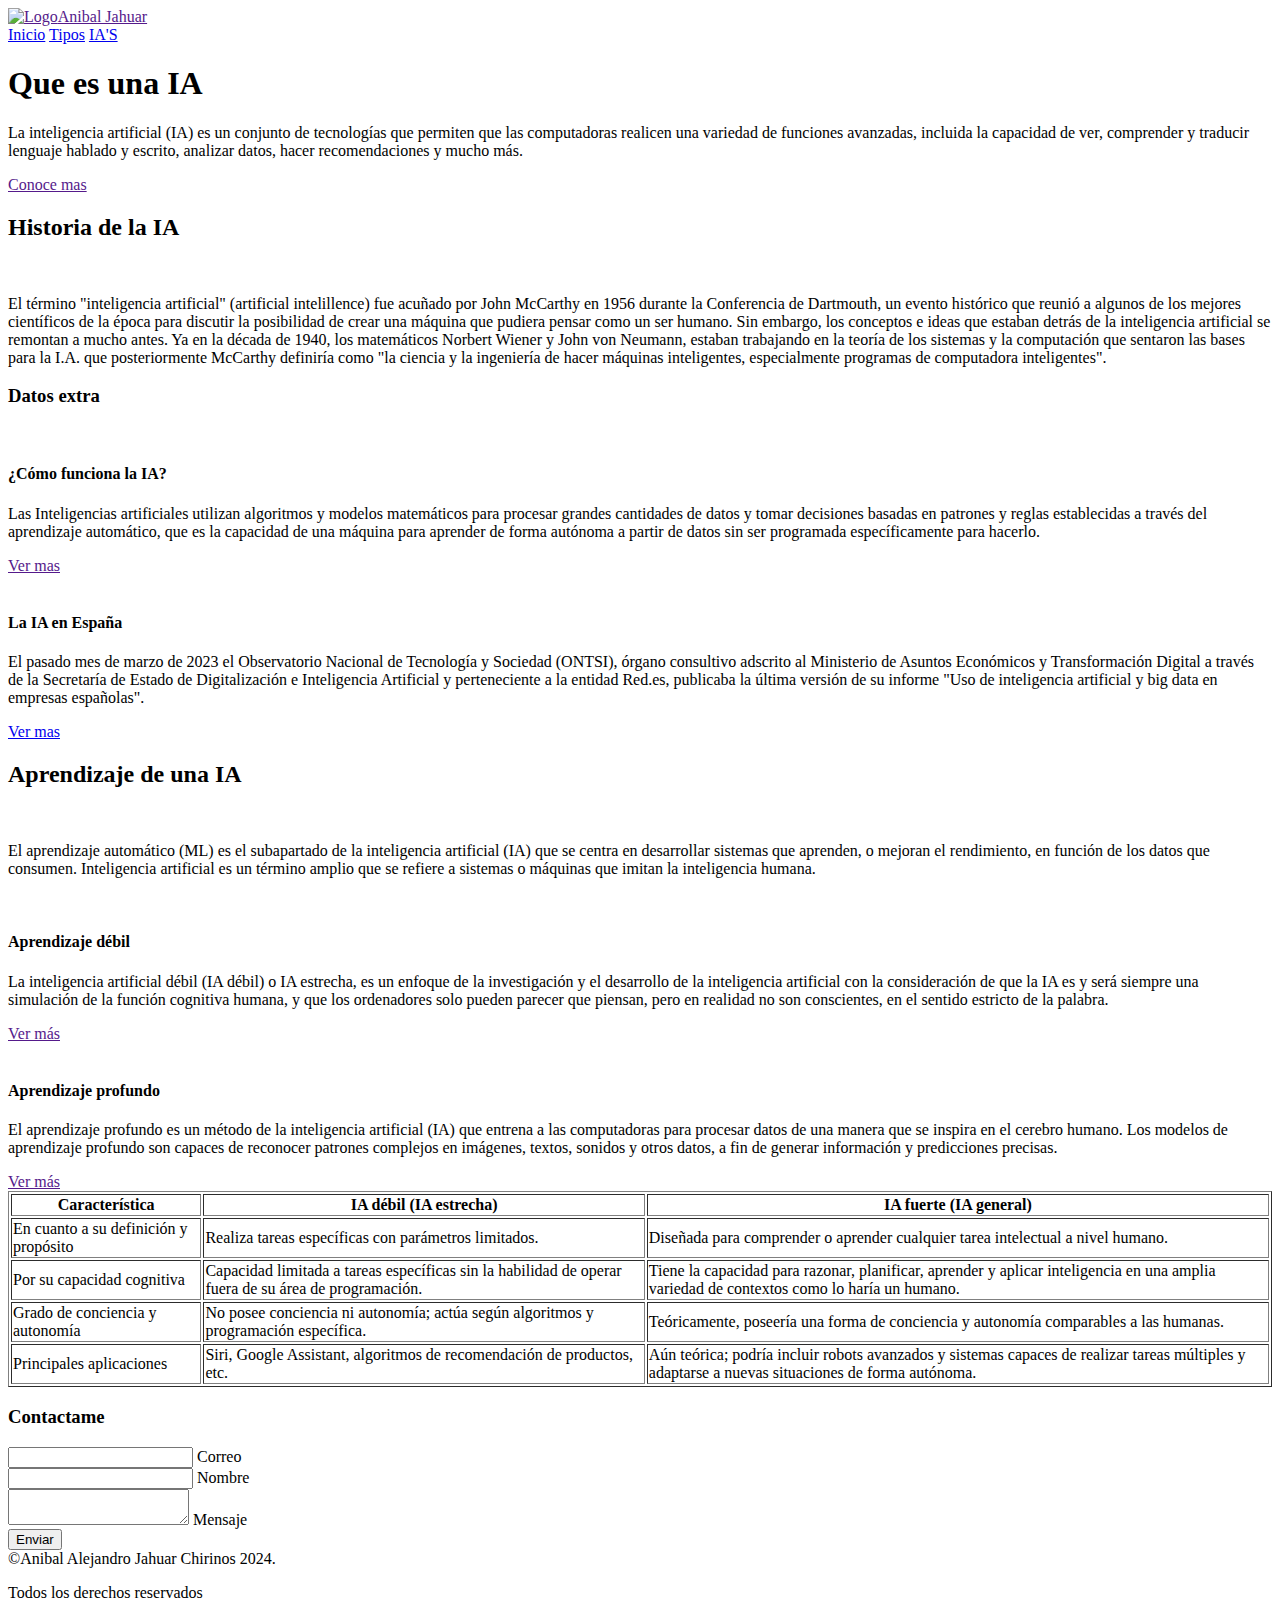
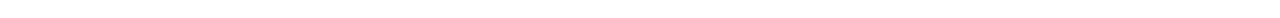
==== index.html @ c88295b1 "Add files via upload" ====
<!DOCTYPE html>
<html lang="en">
<head>
    <meta charset="UTF-8">
    <meta name="viewport" content="width=device-width, initial-scale=1.0">
    <link rel="stylesheet" href="style/styles.css">
    <title>Less sem 5</title>
</head>
<body>
    <main class="main">
        <header class="cabecera"> 
            <a  class="cabecera_link" href=""><img src="img/LogoMarcos-removebg-preview.png" alt="Logo"  class="cabecera_img">Anibal Jahuar</a>
        </header>
        <nav class="navegacion">
            <a href="index.html">Inicio</a>
            <a href="Tipos.html">Tipos</a>
            <a href="IA.html">IA'S</a>
          
        </nav>

        <section class="banner">
           <h1>Que es una IA</h1> 
        <p>La inteligencia artificial (IA) es un conjunto de tecnologías que permiten que las computadoras realicen una variedad de funciones avanzadas, incluida la capacidad de ver, comprender y traducir lenguaje hablado y escrito, analizar datos, hacer recomendaciones y mucho más.</p>
           <a href="">Conoce mas</a>
        </section>
        
        <!-- Seccion 2 -->
        <section class="seccion-2">
            <article class="bloque-izq">
                <div class="izq-titulo">
                    <h2>Historia de la IA</h2>
                   
                </div>
                <div class="izq-img">
                    <img src="img/IA2.avif" alt="">
                </div>
                <p class="izq-parrafo"><span>El término </span>"inteligencia artificial" (artificial intelillence) fue acuñado por John McCarthy en 1956 durante la Conferencia de Dartmouth, un evento histórico que reunió a algunos de los mejores científicos de la época para discutir la posibilidad de crear una máquina que pudiera pensar como un ser humano. Sin embargo, los conceptos e ideas que estaban detrás de la inteligencia artificial se remontan a mucho antes.

                    Ya en la década de 1940, los matemáticos Norbert Wiener y John von Neumann, estaban trabajando en la teoría de los sistemas y la computación que sentaron las bases para la I.A. que posteriormente McCarthy definiría como "la ciencia y la ingeniería de hacer máquinas inteligentes, especialmente programas de computadora inteligentes".</p>
            </article>

            <aside class="bloque-der">
                <div class="der-titulo">
                    <h3>Datos extra</h3>
                </div>
                <div class="der-novedades">
                    <div class="novedades-img">
                         <img src="img/funcion.avif" alt="">
                     </div>
                     <div class="novedades-textos" >
                         <h4>¿Cómo funciona la IA?</h4>
                         <p>Las Inteligencias artificiales utilizan algoritmos y modelos matemáticos para procesar grandes cantidades de datos y tomar decisiones basadas en patrones y reglas establecidas a través del aprendizaje automático, que es la capacidad de una máquina para aprender de forma autónoma a partir de datos sin ser programada específicamente para hacerlo.</p>
                         <a href="">Ver mas</a>
                     </div>
                 </div>
                <div class="der-novedades">
                   <div class="novedades-img">
                        <img src="img/espana.avif" alt="">
                    </div>
                    <div class="novedades-textos" >
                        <h4>La IA en España</h4>
                        <p>El pasado mes de marzo de 2023 el Observatorio Nacional de Tecnología y Sociedad (ONTSI), órgano consultivo adscrito al Ministerio de Asuntos Económicos y Transformación Digital a través de la Secretaría de Estado de Digitalización e Inteligencia Artificial y perteneciente a la entidad Red.es, publicaba la última versión de su informe "Uso de inteligencia artificial y big data en empresas españolas".</p>
                        <a href="https://www.ontsi.es/sites/ontsi/files/2023-03/brujula-uso-IA-big-data-2023.pdf">Ver mas</a>
                    </div>
                </div>
            </aside>
        </section>
       <!-- Seccion 3 -->
       <section class="seccion-3"> 
        <article class="bloque-izq">
            <div class="izq-titulo">
                <h2>Aprendizaje de una IA</h2>
            </div>
            <div class="izq-img">
                <img src="img/IA3.avif" alt="">
            </div>
            <p class="izq-parrafo"><span>El aprendizaje automático (ML)</span> es el subapartado de la inteligencia artificial (IA) que se centra en desarrollar sistemas que aprenden, o mejoran el rendimiento, en función de los datos que consumen. Inteligencia artificial es un término amplio que se refiere a sistemas o máquinas que imitan la inteligencia humana.</p>
        </article>
    
        <aside class="bloque-der">
            <div class="der-titulo"></div>
            <div class="der-novedades">
                <div class="novedades-img">
                    <img src="img/debil.avif" alt="">
                </div>
                <div class="novedades-textos">
                    <h4>Aprendizaje débil</h4>
                    <p>La inteligencia artificial débil (IA débil) o IA estrecha, es un enfoque de la investigación y el desarrollo de la inteligencia artificial con la consideración de que la IA es y será siempre una simulación de la función cognitiva humana, y que los ordenadores solo pueden parecer que piensan, pero en realidad no son conscientes, en el sentido estricto de la palabra.</p>
                    <a href="">Ver más</a>
                </div>
            </div>
            <div class="der-novedades">
                <div class="novedades-img">
                    <img src="img/fuerte.avif" alt="">
                </div>
                <div class="novedades-textos">
                    <h4>Aprendizaje profundo</h4>
                    <p>El aprendizaje profundo es un método de la inteligencia artificial (IA) que entrena a las computadoras para procesar datos de una manera que se inspira en el cerebro humano. Los modelos de aprendizaje profundo son capaces de reconocer patrones complejos en imágenes, textos, sonidos y otros datos, a fin de generar información y predicciones precisas.</p>
                    <a href="">Ver más</a>
                </div>
            </div>
        </aside>
    
       
        <table border="1" >
            <thead>
                <tr>
                    <th>Característica</th>
                    <th>IA débil (IA estrecha)</th>
                    <th>IA fuerte (IA general)</th>
                </tr>
            </thead>
            <tbody>
                <tr>
                    <td>En cuanto a su definición y propósito</td>
                    <td>Realiza tareas específicas con parámetros limitados.</td>
                    <td>Diseñada para comprender o aprender cualquier tarea intelectual a nivel humano.</td>
                </tr>
                <tr>
                    <td>Por su capacidad cognitiva</td>
                    <td>Capacidad limitada a tareas específicas sin la habilidad de operar fuera de su área de programación.</td>
                    <td>Tiene la capacidad para razonar, planificar, aprender y aplicar inteligencia en una amplia variedad de contextos como lo haría un humano.</td>
                </tr>
                <tr>
                    <td>Grado de conciencia y autonomía</td>
                    <td>No posee conciencia ni autonomía; actúa según algoritmos y programación específica.</td>
                    <td>Teóricamente, poseería una forma de conciencia y autonomía comparables a las humanas.</td>
                </tr>
                <tr>
                    <td>Principales aplicaciones</td>
                    <td>Siri, Google Assistant, algoritmos de recomendación de productos, etc.</td>
                    <td>Aún teórica; podría incluir robots avanzados y sistemas capaces de realizar tareas múltiples y adaptarse a nuevas situaciones de forma autónoma.</td>
                </tr>
            </tbody>
        </table>
    </section>
    <div id="contacto" class="form-container">
        <form>
            <h3>Contactame</h3>
            <div class="form-inner">
                <div class="input-holder">
                  <input type="text" class="input-text" required id="correo">  
                  <label class="label" for="correo">Correo</label>
                </div>
                <div class="input-holder">
                    <input type="text" class="input-text" required id="nombre">  
                    <label class="label" for="nombre">Nombre</label>
                  </div>
                  <div class="input-holder">
                   <textarea required id="mensaje"></textarea> 
                    <label class="label" for="mensaje">Mensaje</label>
                  </div>
                  <button>Enviar</button>
            </div>
        </form>
    </div>
    
       <!-- Seccion 4 -->
       
            <footer class="footer">
                &copy;Anibal Alejandro Jahuar Chirinos 2024. <p>Todos los derechos reservados</p>
            </footer>
        </section>
    </main>
</body>
</html>
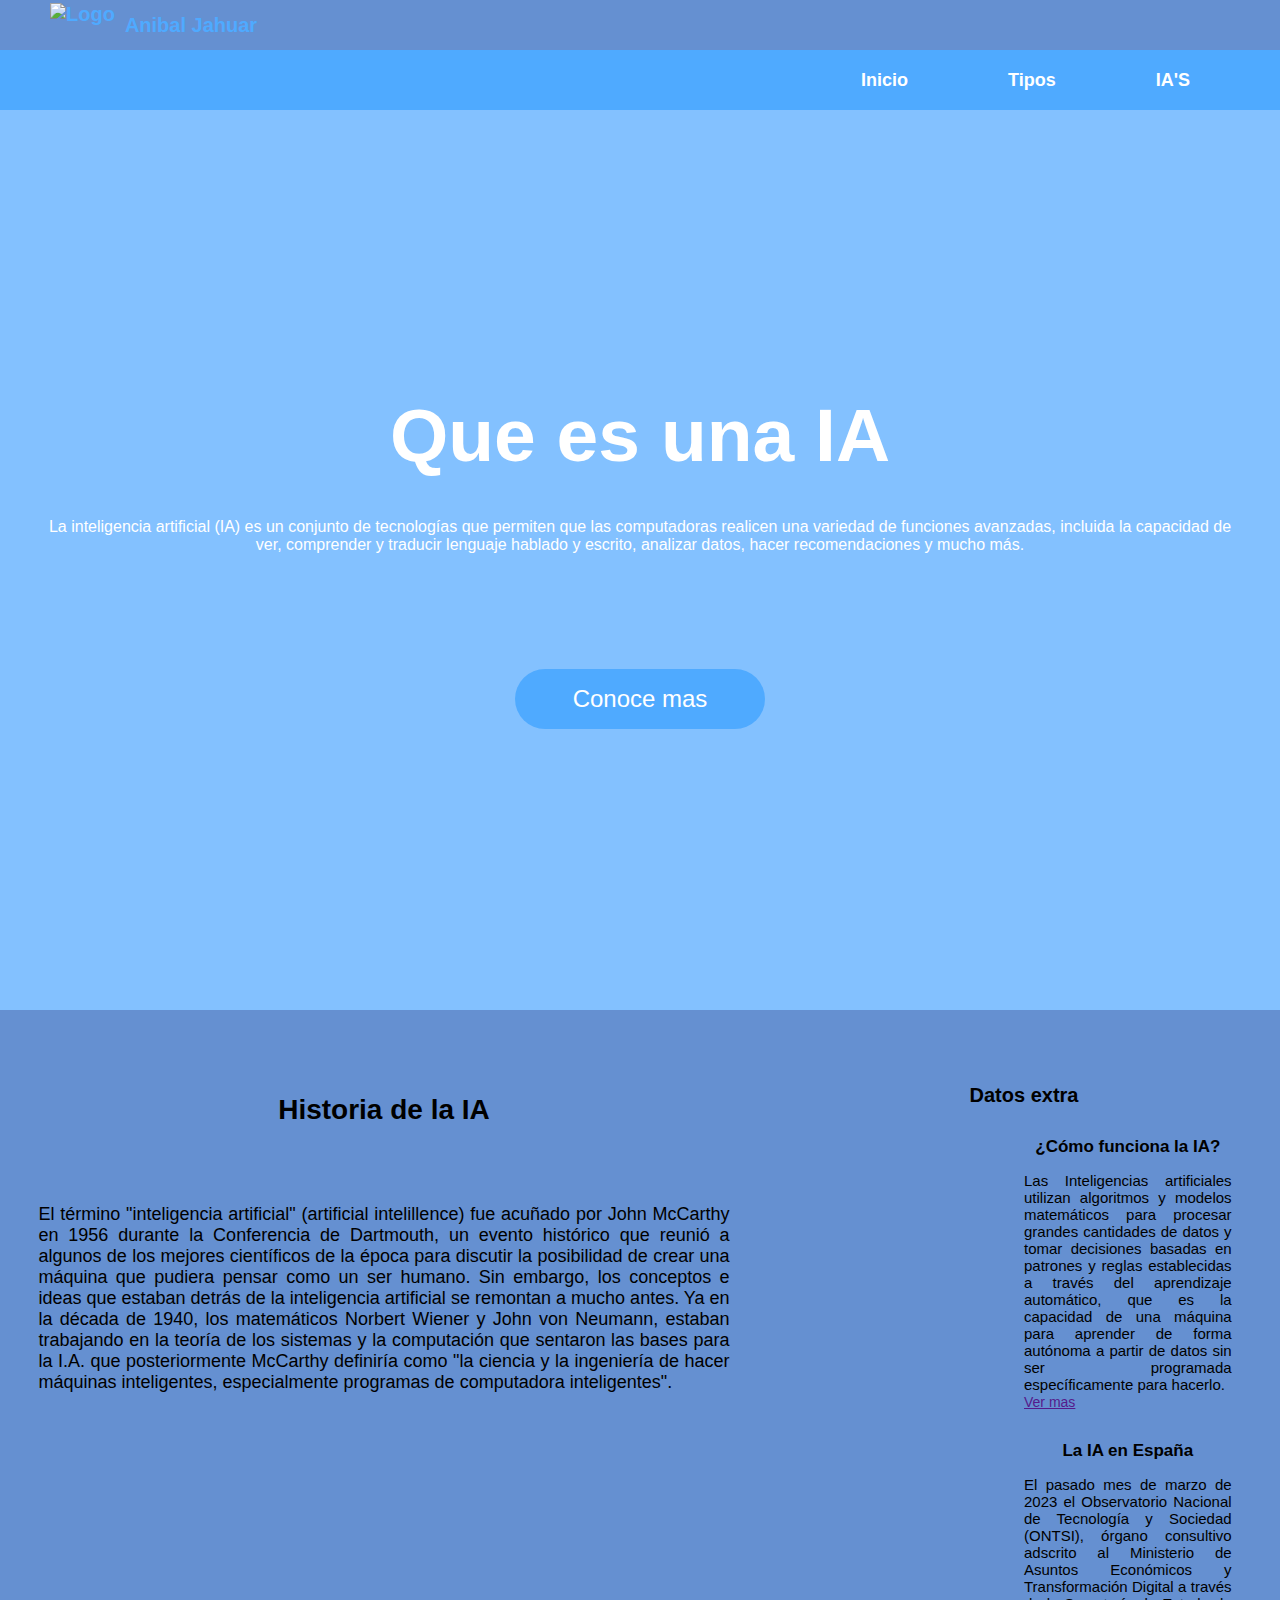
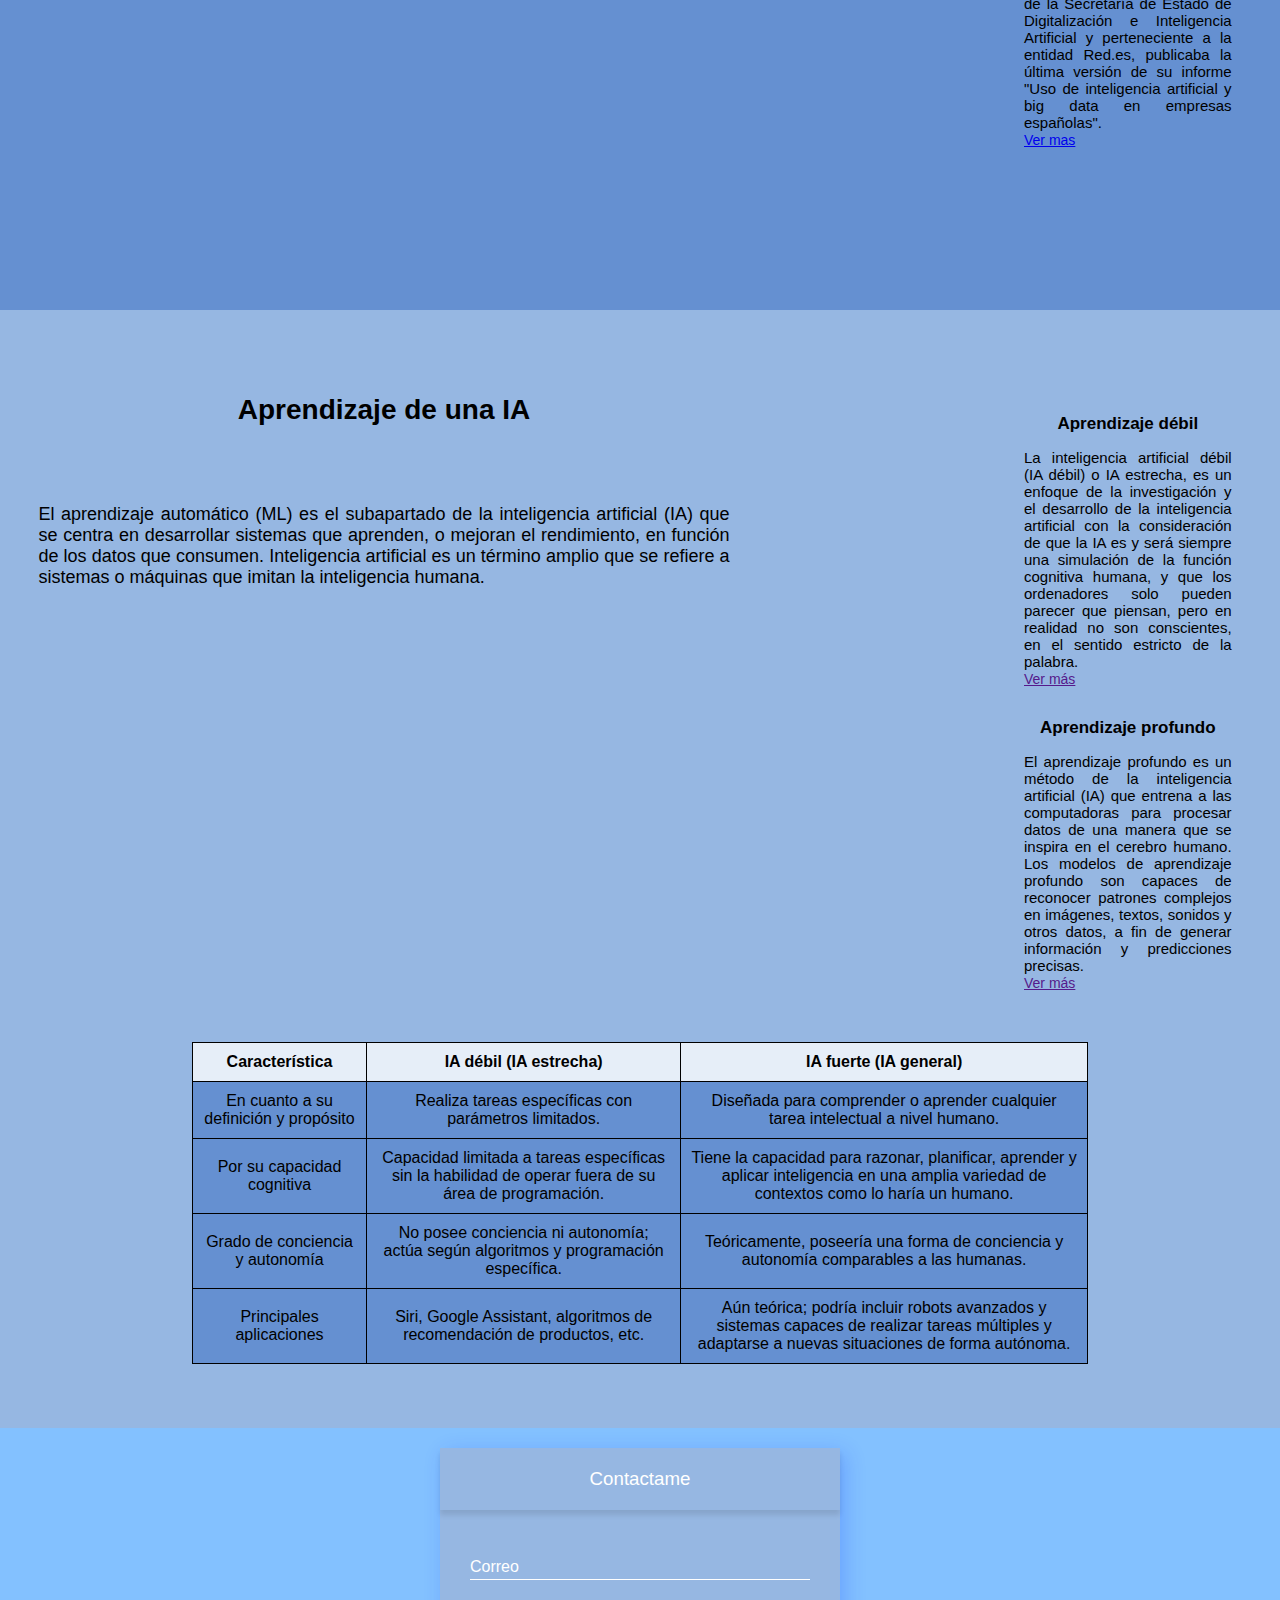
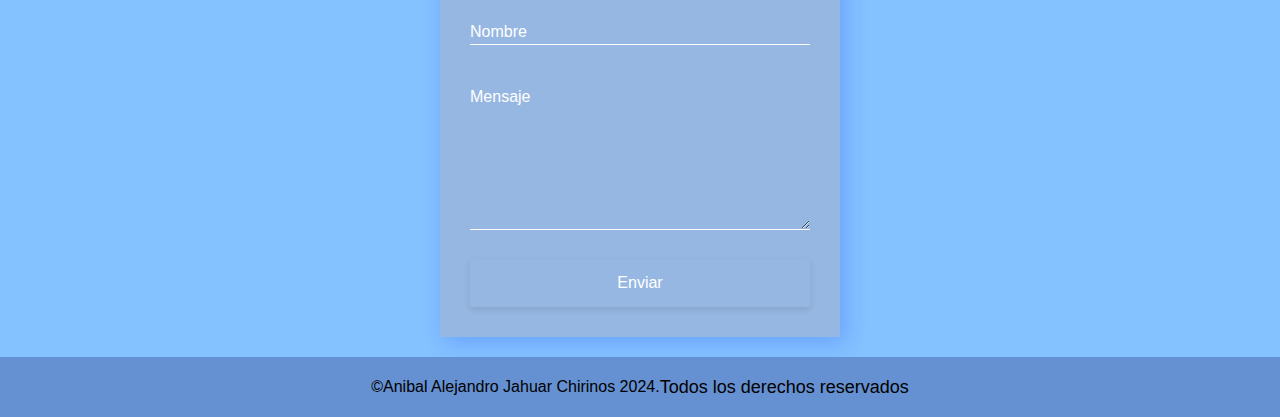
==== commit aa67c8ed: "Update index.html" ====
--- a/index.html
+++ b/index.html
@@ -3,7 +3,7 @@
 <head>
     <meta charset="UTF-8">
     <meta name="viewport" content="width=device-width, initial-scale=1.0">
-    <link rel="stylesheet" href="style/styles.css">
+    <link rel="stylesheet" href="styles.css">
     <title>Less sem 5</title>
 </head>
 <body>
@@ -163,4 +163,4 @@
         </section>
     </main>
 </body>
-</html>+</html>
--- a/styles.css
+++ b/styles.css
@@ -0,0 +1,460 @@
+@charset "UTF-8";
+* {
+  margin: 0;
+  padding: 0;
+  box-sizing: border-box;
+  font-family: Arial, Helvetica, sans-serif;
+}
+
+.main {
+  background-color: #83c1ff;
+  width: 100%;
+  height: 100%;
+  display: flex;
+  flex-direction: column;
+  justify-content: center;
+  align-items: center;
+}
+
+/*Inicio cabecera*/
+.cabecera {
+  background-color: #6590d1;
+  width: 100%;
+  height: 50px;
+  padding: 0 50px;
+}
+
+.cabecera_link {
+  width: 100%;
+  height: 100%;
+  display: flex;
+  flex-direction: row;
+  justify-content: flex-start;
+  align-items: center; /*Me aliena el nombre del logo*/
+  text-decoration: none;
+  color: rgb(79, 170, 255);
+  font-size: 20px;
+  font-weight: 600;
+}
+
+.cabecera_img {
+  object-fit: cover;
+  height: 90%;
+  margin-right: 10px;
+}
+
+/*Fin cabecera*/
+/*Inicio navegacion*/
+.navegacion {
+  background-color: rgb(79, 170, 255);
+  width: 100%;
+  height: 60px;
+  display: flex;
+  padding: 0 40px;
+  flex-direction: row;
+  justify-content: flex-end;
+  align-items: center;
+  overflow: hidden;
+}
+.navegacion a {
+  text-decoration: none;
+  color: white;
+  font-size: 18px;
+  font-weight: 600;
+  padding: 25px 50px;
+}
+.navegacion a:hover {
+  color: rgb(79, 170, 255);
+  background-color: white;
+}
+
+/*Fin navegacion*/
+/*Inicio banner*/
+.banner {
+  background-image: url(../img/IA1.2.avif); /* Aquí colocas la ruta de la imagen */
+  background-size: cover;
+  background-position: center;
+  background-repeat: no-repeat;
+  width: 100%;
+  height: 100vh;
+  display: flex;
+  flex-direction: column;
+  justify-content: center;
+  align-items: center;
+  color: white;
+  text-align: center;
+  padding: 20px;
+}
+.banner h1 {
+  font-size: 75px;
+}
+.banner h2 {
+  font-size: 30px;
+}
+.banner a {
+  background-color: rgb(79, 170, 255);
+  width: 250px;
+  height: 60px;
+  border-radius: 30px;
+  display: flex;
+  flex-direction: row;
+  justify-content: center;
+  align-items: center;
+  text-decoration: none;
+  font-size: 24px;
+  margin-top: 75px;
+  color: white;
+}
+.banner a:hover {
+  background-color: aqua;
+  color: rgb(79, 170, 255);
+}
+.banner p {
+  font-family: Arial, Helvetica, sans-serif;
+  margin: 15px 0;
+  padding: 25px;
+}
+
+/*Fin banner*/
+/*Seccion2 */
+.seccion-2 {
+  background-color: #6590d1;
+  width: 100%;
+  min-height: 100vh;
+  display: flex;
+  flex-direction: row;
+  justify-content: center;
+  align-items: flex-start;
+  padding: 5% 0;
+  flex-wrap: wrap;
+}
+
+.bloque-izq {
+  width: 60%;
+  height: 100%;
+  display: flex;
+  flex-direction: column;
+  justify-items: start;
+  align-items: center;
+  padding: 5% 3%;
+  margin-top: 10px;
+}
+
+.izq-titulo {
+  display: flex;
+  flex-direction: column;
+  justify-items: center;
+  align-items: center;
+  margin-top: 10px;
+}
+.izq-titulo h2 {
+  font-size: 28px;
+}
+.izq-titulo h3 {
+  font-size: 18px;
+  margin-top: 10px;
+}
+
+.izq-img {
+  width: 60%;
+  margin: 30px 0;
+}
+.izq-img img {
+  object-fit: cover;
+  width: 100%;
+}
+
+.izq-parrafo {
+  font-size: 18px;
+}
+
+.bloque-der {
+  width: 40%;
+  height: 100%;
+  padding: 5% 3%;
+  margin-top: 10px;
+}
+
+.der-titulo {
+  text-align: center;
+}
+.der-titulo h3 {
+  font-size: 20px;
+}
+
+.der-novedades {
+  display: flex;
+  flex-direction: row;
+  justify-items: center;
+  align-items: start;
+  margin: 30px 0;
+}
+
+.novedades-img {
+  width: 50%;
+}
+.novedades-img img {
+  object-fit: cover;
+  width: 100%;
+}
+
+.novedades-textos {
+  width: 50%;
+  margin: 0 10px;
+}
+.novedades-textos h4 {
+  font-size: 17px;
+  text-align: center;
+  margin-bottom: 15px;
+}
+.novedades-textos p {
+  font-size: 15px;
+  text-align: justify;
+}
+.novedades-textos a {
+  font-size: 14px;
+  margin-top: 10px;
+}
+
+/*Fin Seccion2*/
+/*Inicio Seccion3*/
+.seccion-3 {
+  background-color: #96b7e2;
+  width: 100%;
+  min-height: 100vh;
+  display: flex;
+  flex-direction: row;
+  justify-content: center;
+  align-items: flex-start;
+  padding: 5% 0;
+  flex-wrap: wrap;
+}
+
+.bloque-izq {
+  width: 60%;
+  height: auto;
+  display: flex;
+  flex-direction: column;
+  justify-content: flex-start;
+  align-items: center;
+  padding: 0 3%;
+}
+
+.izq-titulo {
+  display: flex;
+  flex-direction: column;
+  justify-content: center;
+  align-items: center;
+}
+.izq-titulo h2 {
+  font-size: 28px;
+}
+.izq-titulo h3 {
+  font-size: 18px;
+  margin-top: 10px;
+}
+
+.izq-img {
+  width: 60%;
+  margin: 30px 0;
+}
+.izq-img img {
+  object-fit: cover;
+  width: 100%;
+}
+
+.izq-parrafo {
+  font-size: 18px;
+  text-align: justify;
+}
+
+.bloque-der {
+  width: 40%;
+  height: auto;
+  padding: 0 3%;
+}
+
+.der-titulo {
+  text-align: center;
+}
+.der-titulo h3 {
+  font-size: 20px;
+}
+
+.der-novedades {
+  display: flex;
+  flex-direction: row;
+  justify-content: center;
+  align-items: flex-start;
+  margin: 30px 0;
+}
+
+.novedades-img {
+  width: 50%;
+}
+.novedades-img img {
+  object-fit: cover;
+  width: 100%;
+}
+
+.novedades-textos {
+  width: 50%;
+  margin: 0 10px;
+}
+.novedades-textos h4 {
+  font-size: 17px;
+  text-align: center;
+  margin-bottom: 15px;
+}
+.novedades-textos p {
+  font-size: 15px;
+  text-align: justify;
+}
+.novedades-textos a {
+  font-size: 14px;
+  margin-top: 10px;
+}
+
+/* Estilo para la tabla */
+table {
+  width: 70%;
+  border-collapse: collapse;
+  margin-top: 20px;
+  font-size: 16px;
+  text-align: center;
+}
+table th, table td {
+  border: 1px solid #000;
+  padding: 10px;
+}
+table th {
+  background-color: rgb(229.9253731343, 237.8059701493, 248.0746268657);
+  font-weight: bold;
+}
+table td {
+  background-color: #6590d1;
+}
+
+/*Formulario*/
+.form-container {
+  background-color: #96b7e2;
+  max-width: 400px;
+  width: 100%;
+  margin: 20px;
+  box-shadow: 5px 5px 20px rgba(0, 47, 255, 0.2);
+}
+.form-container h3 {
+  font-weight: normal;
+  padding: 20px;
+  color: #fff;
+  text-align: center;
+  box-shadow: 0 5px 5px 0 rgba(0, 0, 0, 0.1);
+}
+
+.input-holder {
+  position: relative;
+  margin-bottom: 25px;
+}
+.input-holder .input-text,
+.input-holder textarea {
+  width: 100%;
+  height: 40px;
+  border: none;
+  border-bottom: 1px solid #fff;
+  background: transparent;
+  color: #fff;
+}
+.input-holder .label {
+  position: absolute;
+  pointer-events: none;
+  transition: 0.2s ease all;
+  font-size: 16px;
+  color: #ffffff;
+  top: 18px;
+  left: 0;
+}
+.input-holder textarea {
+  min-height: 160px;
+  padding: 15px 0;
+}
+.input-holder input:focus,
+.input-holder textarea:focus {
+  outline: 0;
+  border-bottom: 2px solid #fff;
+}
+.input-holder input:focus ~ .label,
+.input-holder textarea:focus ~ .label,
+.input-holder input:not(:focus):valid ~ .label,
+.input-holder textarea:not(:focus):valid ~ .label {
+  top: -10px;
+  font-size: 11px;
+}
+
+button {
+  color: #fff;
+  cursor: pointer;
+  border-radius: 3px;
+  padding: 15px;
+  width: 100%;
+  box-shadow: 0 3px 6px 0 rgba(0, 0, 0, 0.1);
+  border: none;
+  font-size: 16px;
+  background: transparent;
+  transition: 0.2s ease;
+}
+button:hover {
+  box-shadow: 0 3px 6px 0 rgba(0, 0, 0, 0.4);
+}
+button:focus {
+  outline: 0;
+}
+
+.form-inner {
+  padding: 30px;
+}
+
+/*Seccion para videos*/
+.seccion-video {
+  display: flex;
+  flex-direction: column;
+  align-items: center;
+  justify-content: center;
+  width: 100%;
+  padding: 20px;
+  background-color: #96b7e2;
+}
+.seccion-video h3 {
+  font-size: 2rem;
+  margin-bottom: 20px;
+  color: #333;
+  text-align: center;
+}
+.seccion-video iframe {
+  width: 90%;
+  height: 60vh; /* El video ocupará el 60% de la altura de la ventana */
+  max-width: 1200px; /* Máximo ancho del video */
+  border: none;
+  box-shadow: 0px 4px 10px rgba(0, 0, 0, 0.1);
+}
+
+/*Footer*/
+.footer {
+  background-color: #6590d1;
+  width: 100%;
+  height: 60px;
+  display: flex;
+  flex-direction: row;
+  justify-content: center;
+  align-items: center;
+}
+.footer a {
+  font-size: 18px;
+  text-decoration: none;
+}
+.footer p {
+  font-size: 18px;
+}
+
+/*Fin Footer*/
+
+/*# sourceMappingURL=styles.css.map */
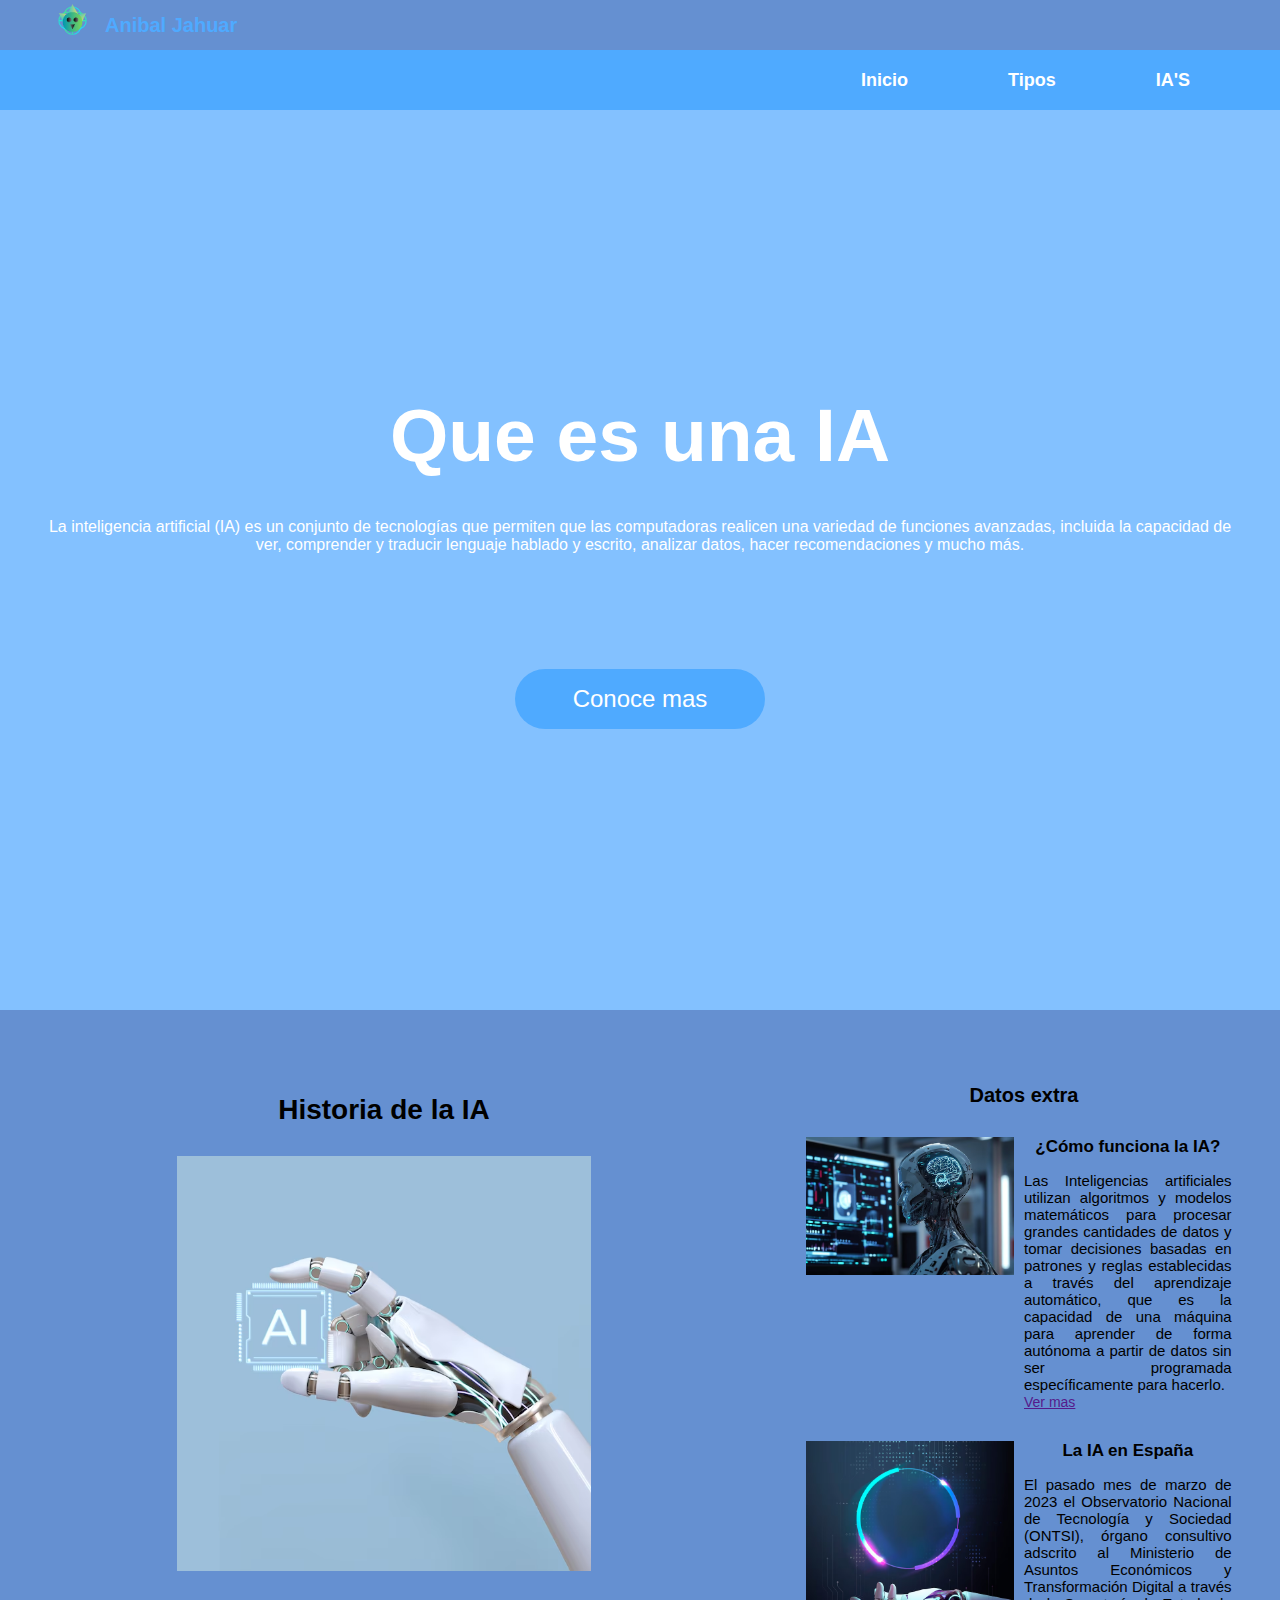
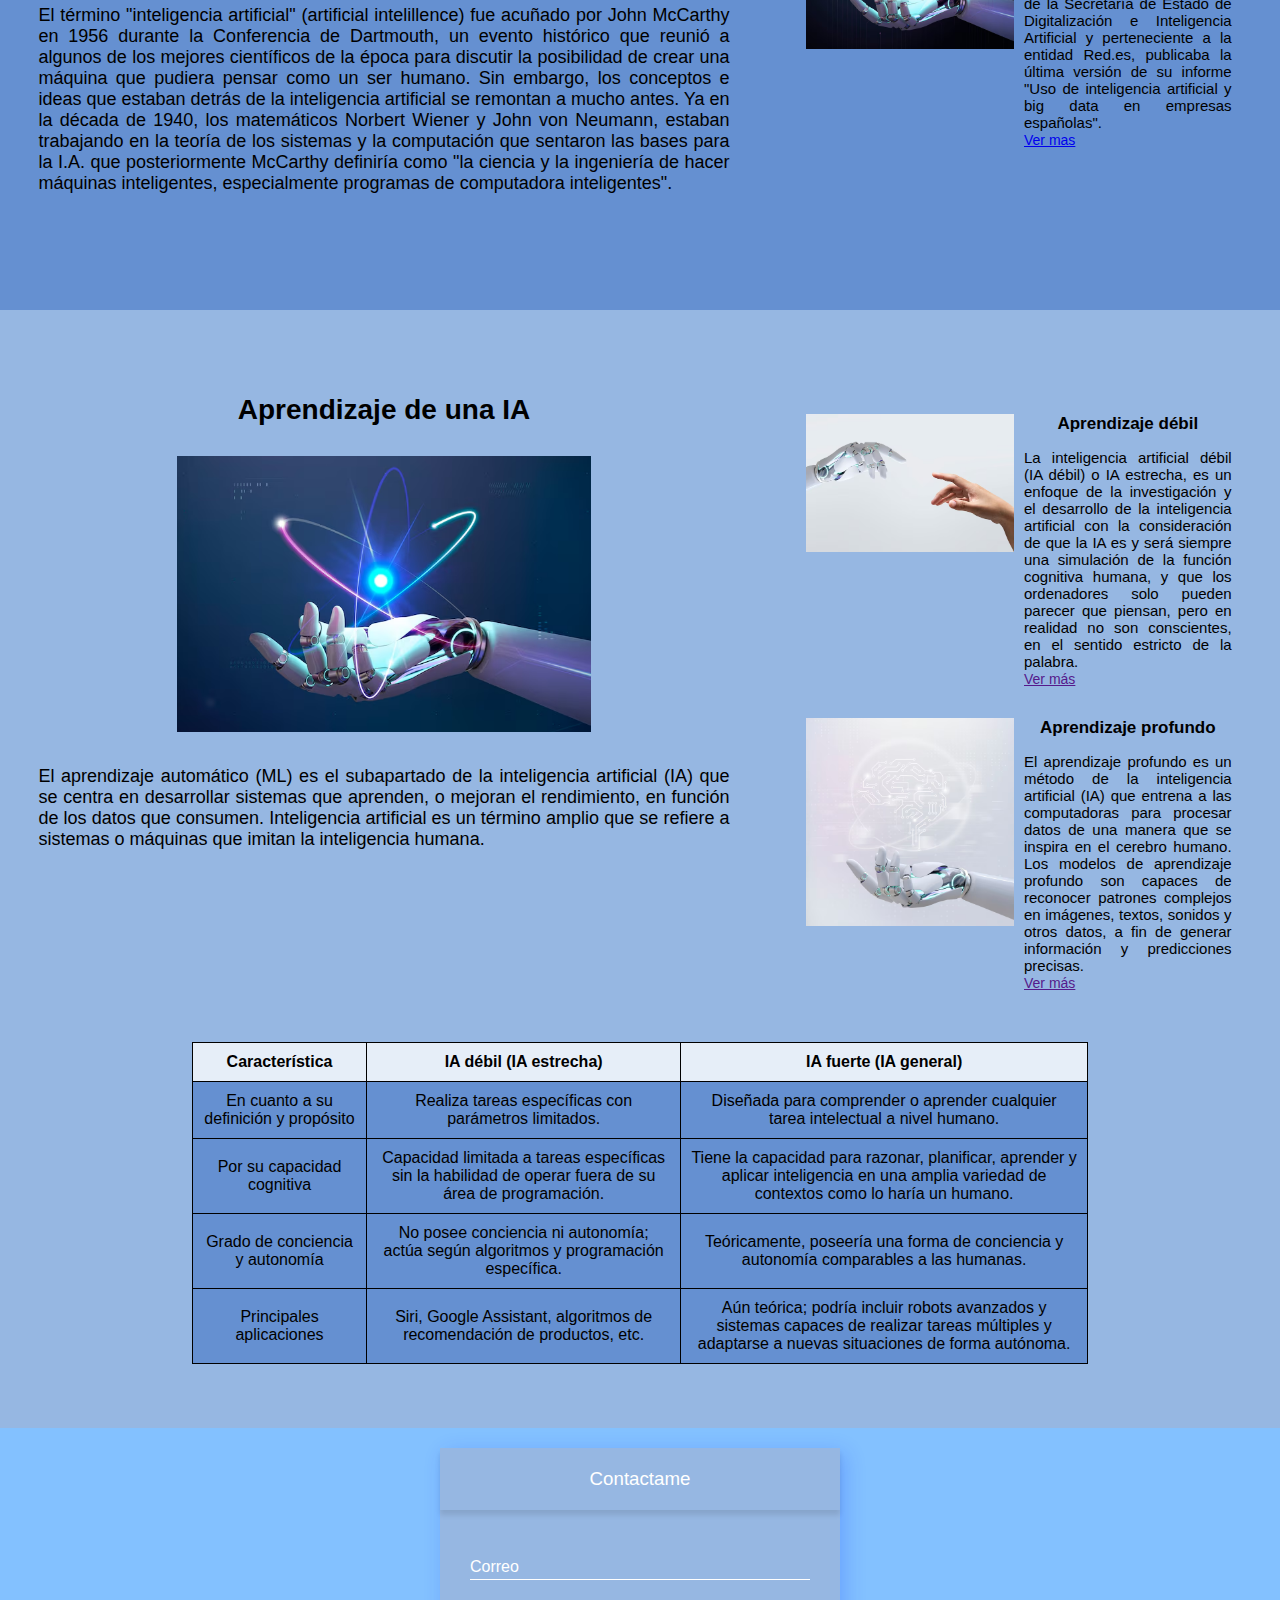
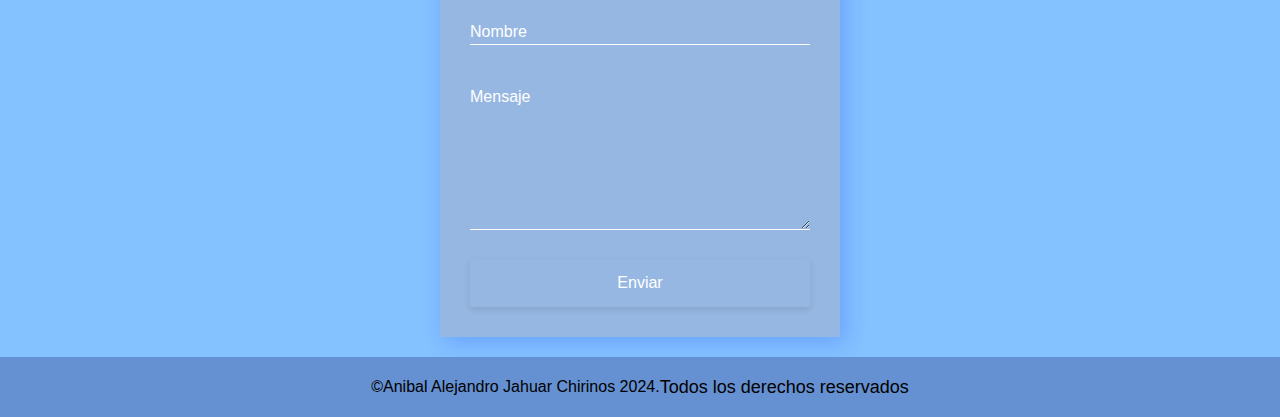
==== commit f3e74282: "Update index.html" ====
--- a/index.html
+++ b/index.html
@@ -9,7 +9,7 @@
 <body>
     <main class="main">
         <header class="cabecera"> 
-            <a  class="cabecera_link" href=""><img src="img/LogoMarcos-removebg-preview.png" alt="Logo"  class="cabecera_img">Anibal Jahuar</a>
+            <a  class="cabecera_link" href=""><img src="LogoMarcos-removebg-preview.png" alt="Logo"  class="cabecera_img">Anibal Jahuar</a>
         </header>
         <nav class="navegacion">
             <a href="index.html">Inicio</a>
@@ -32,7 +32,7 @@
                    
                 </div>
                 <div class="izq-img">
-                    <img src="img/IA2.avif" alt="">
+                    <img src="IA2.avif" alt="">
                 </div>
                 <p class="izq-parrafo"><span>El término </span>"inteligencia artificial" (artificial intelillence) fue acuñado por John McCarthy en 1956 durante la Conferencia de Dartmouth, un evento histórico que reunió a algunos de los mejores científicos de la época para discutir la posibilidad de crear una máquina que pudiera pensar como un ser humano. Sin embargo, los conceptos e ideas que estaban detrás de la inteligencia artificial se remontan a mucho antes.
 
@@ -45,7 +45,7 @@
                 </div>
                 <div class="der-novedades">
                     <div class="novedades-img">
-                         <img src="img/funcion.avif" alt="">
+                         <img src="funcion.avif" alt="">
                      </div>
                      <div class="novedades-textos" >
                          <h4>¿Cómo funciona la IA?</h4>
@@ -55,7 +55,7 @@
                  </div>
                 <div class="der-novedades">
                    <div class="novedades-img">
-                        <img src="img/espana.avif" alt="">
+                        <img src="espana.avif" alt="">
                     </div>
                     <div class="novedades-textos" >
                         <h4>La IA en España</h4>
@@ -72,7 +72,7 @@
                 <h2>Aprendizaje de una IA</h2>
             </div>
             <div class="izq-img">
-                <img src="img/IA3.avif" alt="">
+                <img src="IA3.avif" alt="">
             </div>
             <p class="izq-parrafo"><span>El aprendizaje automático (ML)</span> es el subapartado de la inteligencia artificial (IA) que se centra en desarrollar sistemas que aprenden, o mejoran el rendimiento, en función de los datos que consumen. Inteligencia artificial es un término amplio que se refiere a sistemas o máquinas que imitan la inteligencia humana.</p>
         </article>
@@ -81,7 +81,7 @@
             <div class="der-titulo"></div>
             <div class="der-novedades">
                 <div class="novedades-img">
-                    <img src="img/debil.avif" alt="">
+                    <img src="debil.avif" alt="">
                 </div>
                 <div class="novedades-textos">
                     <h4>Aprendizaje débil</h4>
@@ -91,7 +91,7 @@
             </div>
             <div class="der-novedades">
                 <div class="novedades-img">
-                    <img src="img/fuerte.avif" alt="">
+                    <img src="fuerte.avif" alt="">
                 </div>
                 <div class="novedades-textos">
                     <h4>Aprendizaje profundo</h4>
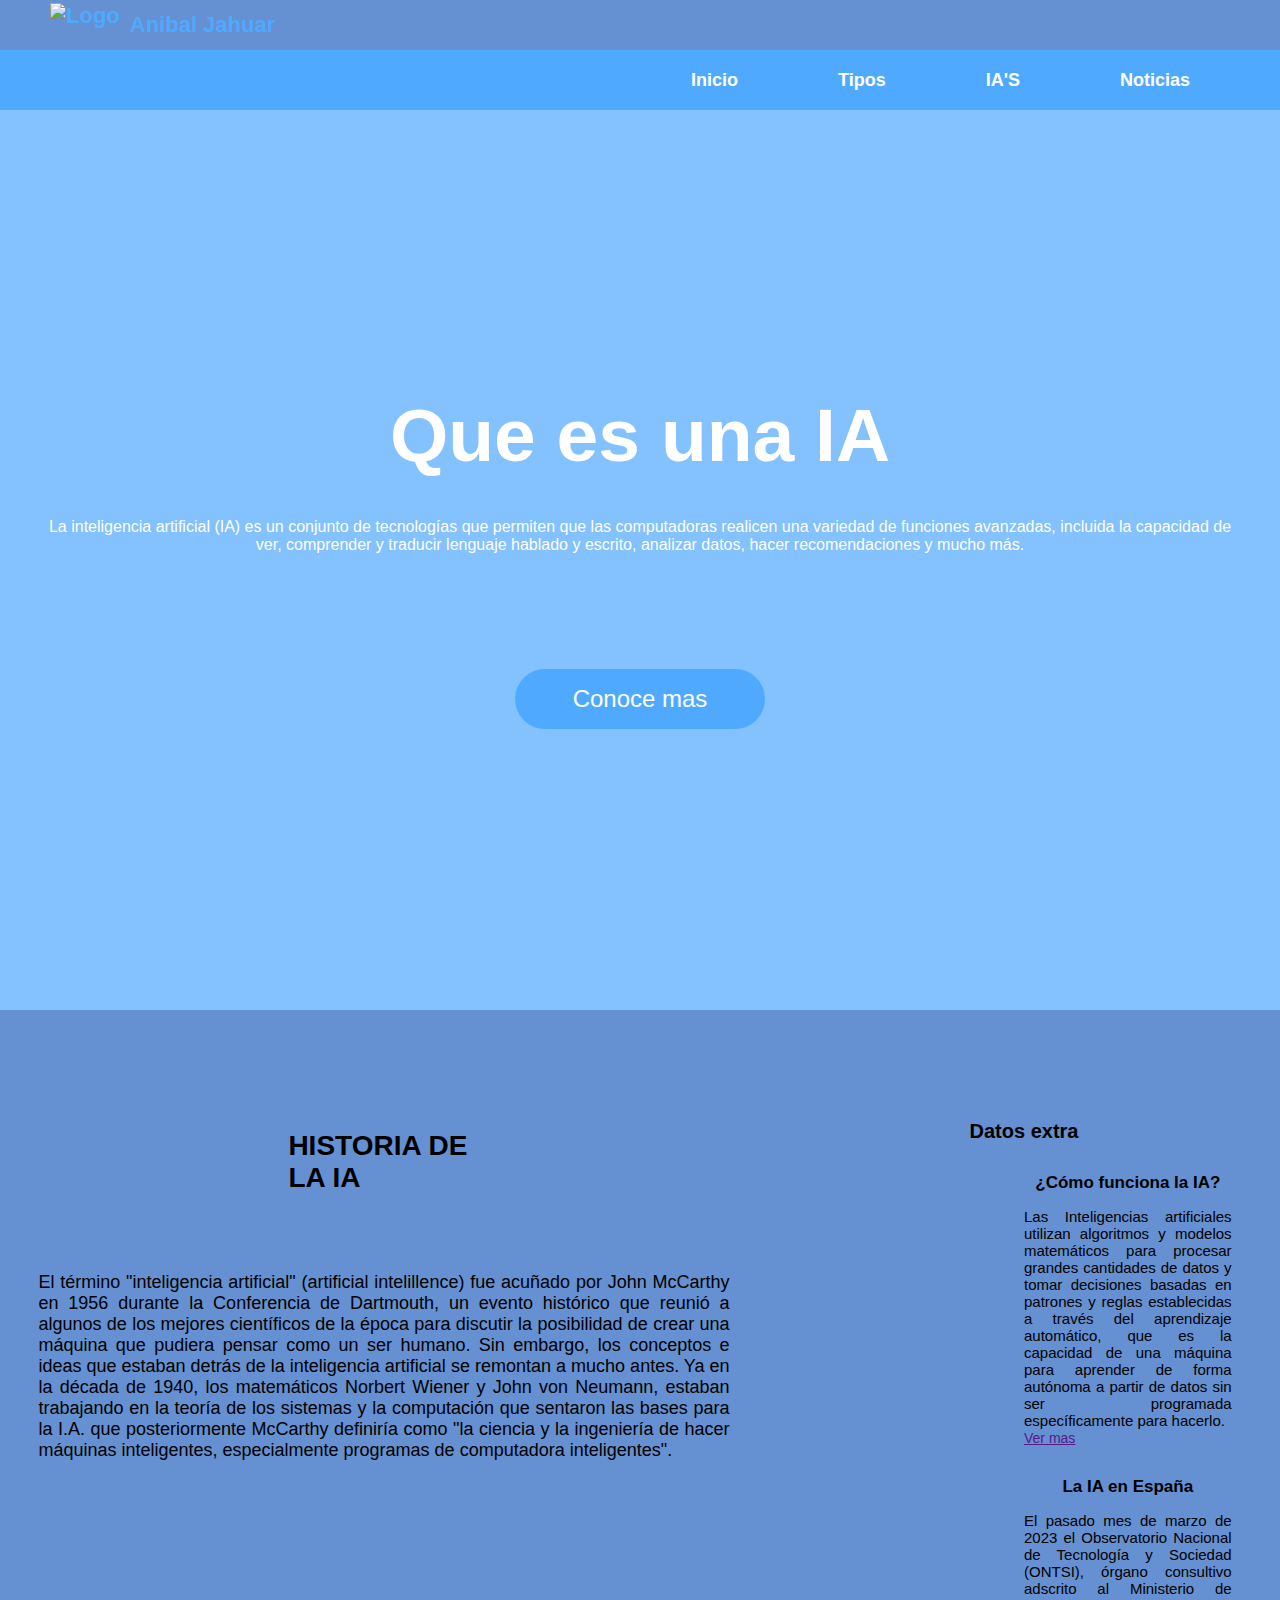
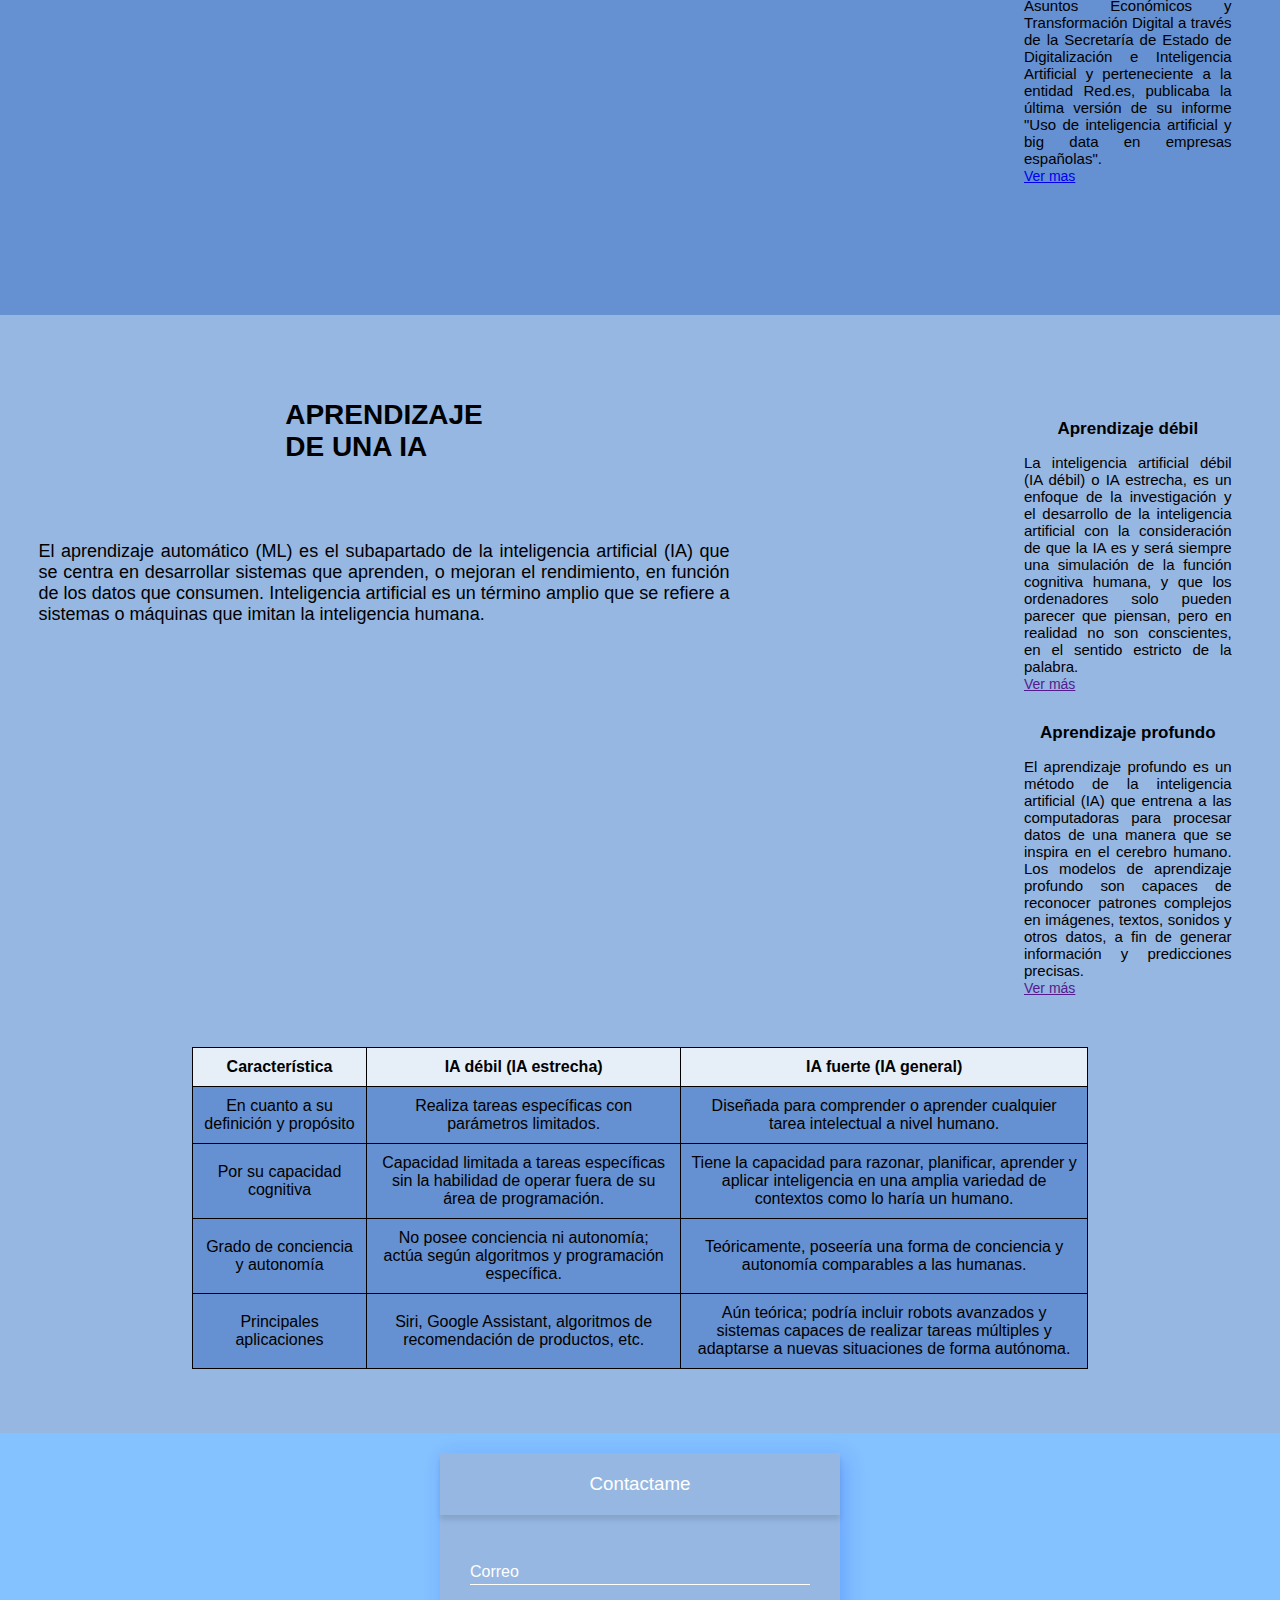
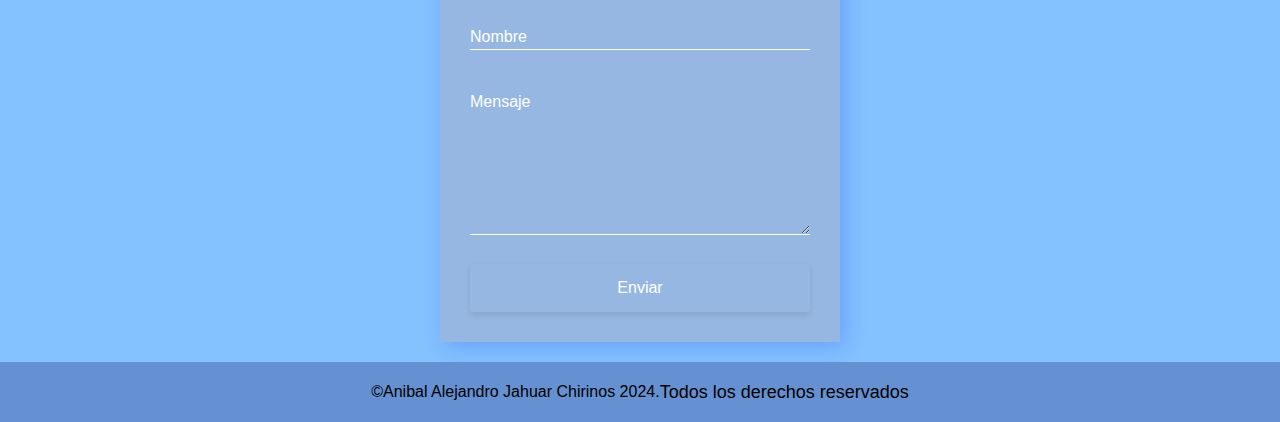
==== commit b3d8e701: "Update index.html" ====
--- a/index.html
+++ b/index.html
@@ -4,17 +4,18 @@
     <meta charset="UTF-8">
     <meta name="viewport" content="width=device-width, initial-scale=1.0">
     <link rel="stylesheet" href="styles.css">
-    <title>Less sem 5</title>
+    <title>Sass sem 7</title>
 </head>
 <body>
     <main class="main">
         <header class="cabecera"> 
-            <a  class="cabecera_link" href=""><img src="LogoMarcos-removebg-preview.png" alt="Logo"  class="cabecera_img">Anibal Jahuar</a>
+            <a  class="cabecera_link" href=""><img src="img/LogoMarcos-removebg-preview.png" alt="Logo"  class="cabecera_img">Anibal Jahuar</a>
         </header>
         <nav class="navegacion">
             <a href="index.html">Inicio</a>
             <a href="Tipos.html">Tipos</a>
             <a href="IA.html">IA'S</a>
+            <a href="noticias.html">Noticias</a>
           
         </nav>
 
@@ -32,7 +33,7 @@
                    
                 </div>
                 <div class="izq-img">
-                    <img src="IA2.avif" alt="">
+                    <img src="img/IA2.avif" alt="">
                 </div>
                 <p class="izq-parrafo"><span>El término </span>"inteligencia artificial" (artificial intelillence) fue acuñado por John McCarthy en 1956 durante la Conferencia de Dartmouth, un evento histórico que reunió a algunos de los mejores científicos de la época para discutir la posibilidad de crear una máquina que pudiera pensar como un ser humano. Sin embargo, los conceptos e ideas que estaban detrás de la inteligencia artificial se remontan a mucho antes.
 
@@ -45,7 +46,7 @@
                 </div>
                 <div class="der-novedades">
                     <div class="novedades-img">
-                         <img src="funcion.avif" alt="">
+                         <img src="img/funcion.avif" alt="">
                      </div>
                      <div class="novedades-textos" >
                          <h4>¿Cómo funciona la IA?</h4>
@@ -55,7 +56,7 @@
                  </div>
                 <div class="der-novedades">
                    <div class="novedades-img">
-                        <img src="espana.avif" alt="">
+                        <img src="img/espana.avif" alt="">
                     </div>
                     <div class="novedades-textos" >
                         <h4>La IA en España</h4>
@@ -72,7 +73,7 @@
                 <h2>Aprendizaje de una IA</h2>
             </div>
             <div class="izq-img">
-                <img src="IA3.avif" alt="">
+                <img src="img/IA3.avif" alt="">
             </div>
             <p class="izq-parrafo"><span>El aprendizaje automático (ML)</span> es el subapartado de la inteligencia artificial (IA) que se centra en desarrollar sistemas que aprenden, o mejoran el rendimiento, en función de los datos que consumen. Inteligencia artificial es un término amplio que se refiere a sistemas o máquinas que imitan la inteligencia humana.</p>
         </article>
@@ -81,7 +82,7 @@
             <div class="der-titulo"></div>
             <div class="der-novedades">
                 <div class="novedades-img">
-                    <img src="debil.avif" alt="">
+                    <img src="img/debil.avif" alt="">
                 </div>
                 <div class="novedades-textos">
                     <h4>Aprendizaje débil</h4>
@@ -91,7 +92,7 @@
             </div>
             <div class="der-novedades">
                 <div class="novedades-img">
-                    <img src="fuerte.avif" alt="">
+                    <img src="img/fuerte.avif" alt="">
                 </div>
                 <div class="novedades-textos">
                     <h4>Aprendizaje profundo</h4>
--- a/styles.css
+++ b/styles.css
@@ -30,10 +30,10 @@
   display: flex;
   flex-direction: row;
   justify-content: flex-start;
-  align-items: center; /*Me aliena el nombre del logo*/
+  align-items: center;
   text-decoration: none;
   color: rgb(79, 170, 255);
-  font-size: 20px;
+  font-size: 22px;
   font-weight: 600;
 }
 
@@ -120,12 +120,13 @@
 .seccion-2 {
   background-color: #6590d1;
   width: 100%;
+  position: relative;
   min-height: 100vh;
   display: flex;
   flex-direction: row;
   justify-content: center;
   align-items: flex-start;
-  padding: 5% 0;
+  padding: 100px 0;
   flex-wrap: wrap;
 }
 
@@ -149,6 +150,8 @@
 }
 .izq-titulo h2 {
   font-size: 28px;
+  text-transform: uppercase;
+  padding: 0 250px;
 }
 .izq-titulo h3 {
   font-size: 18px;
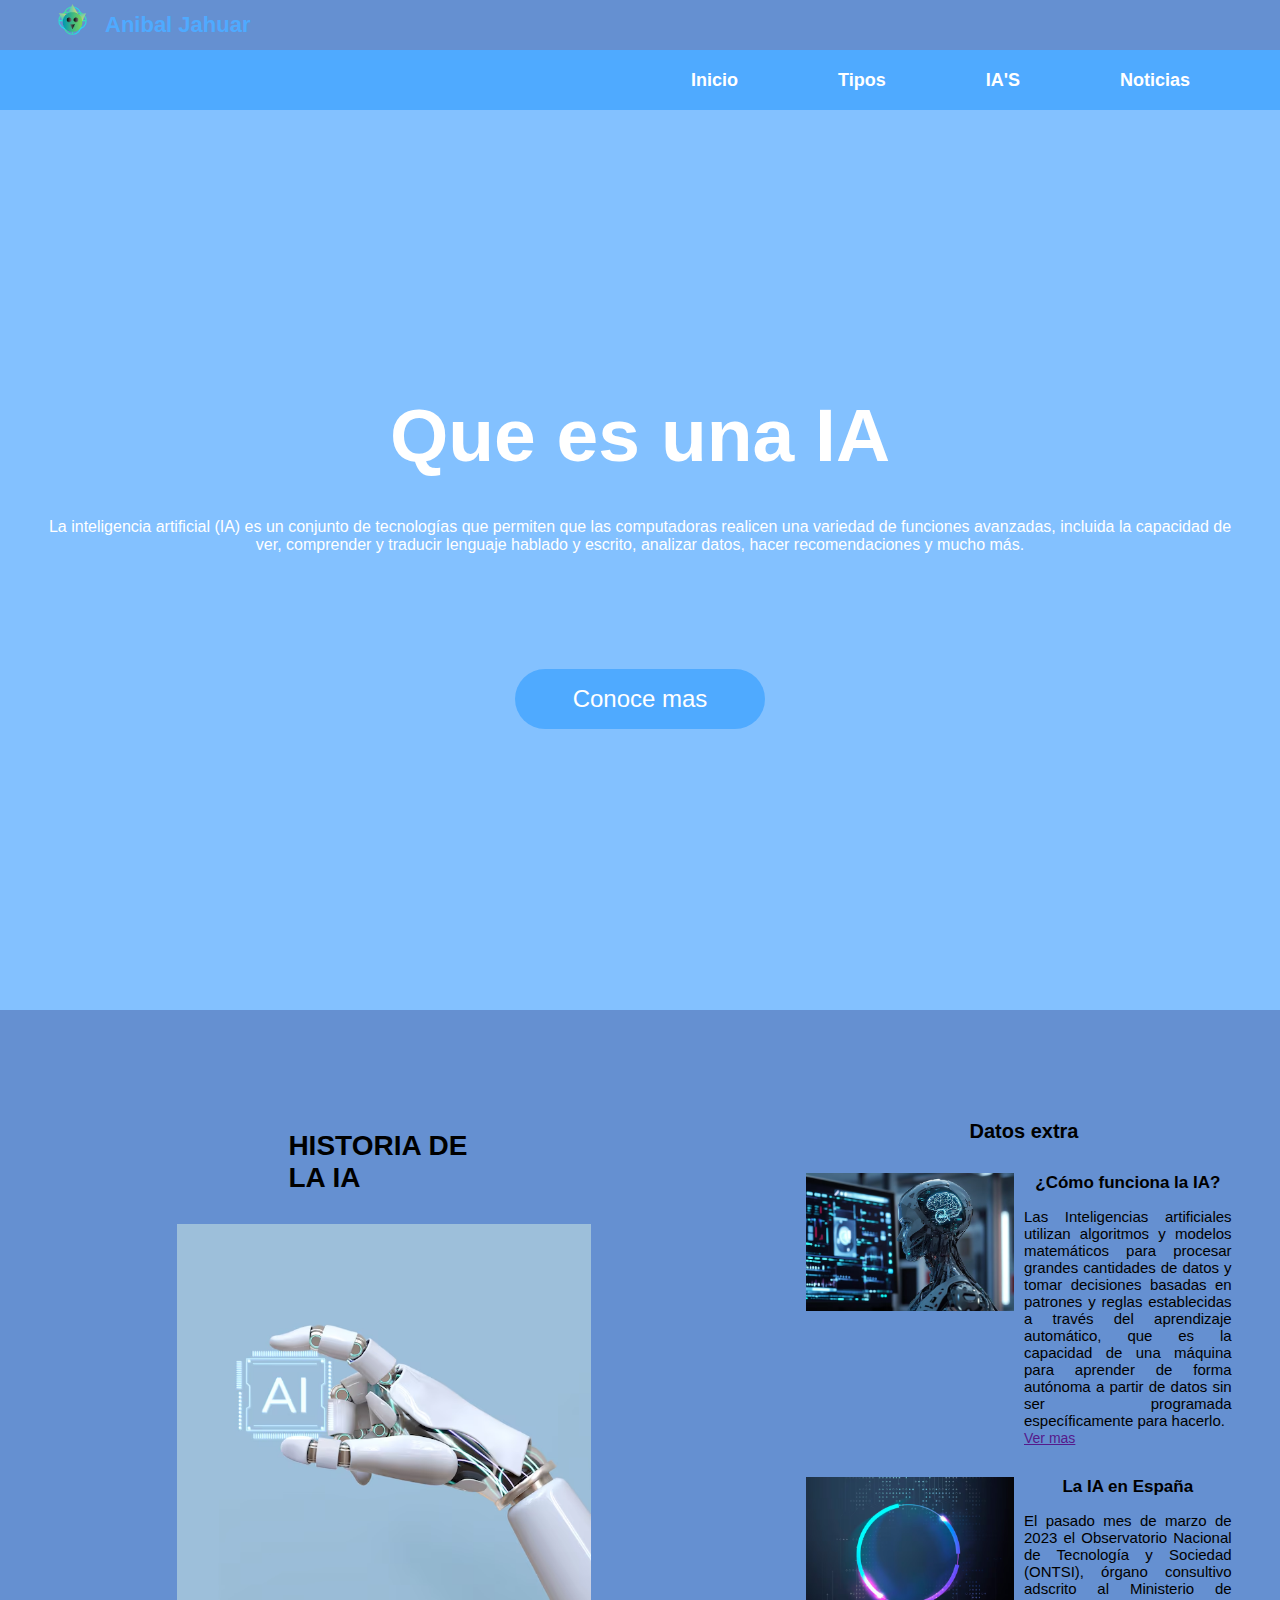
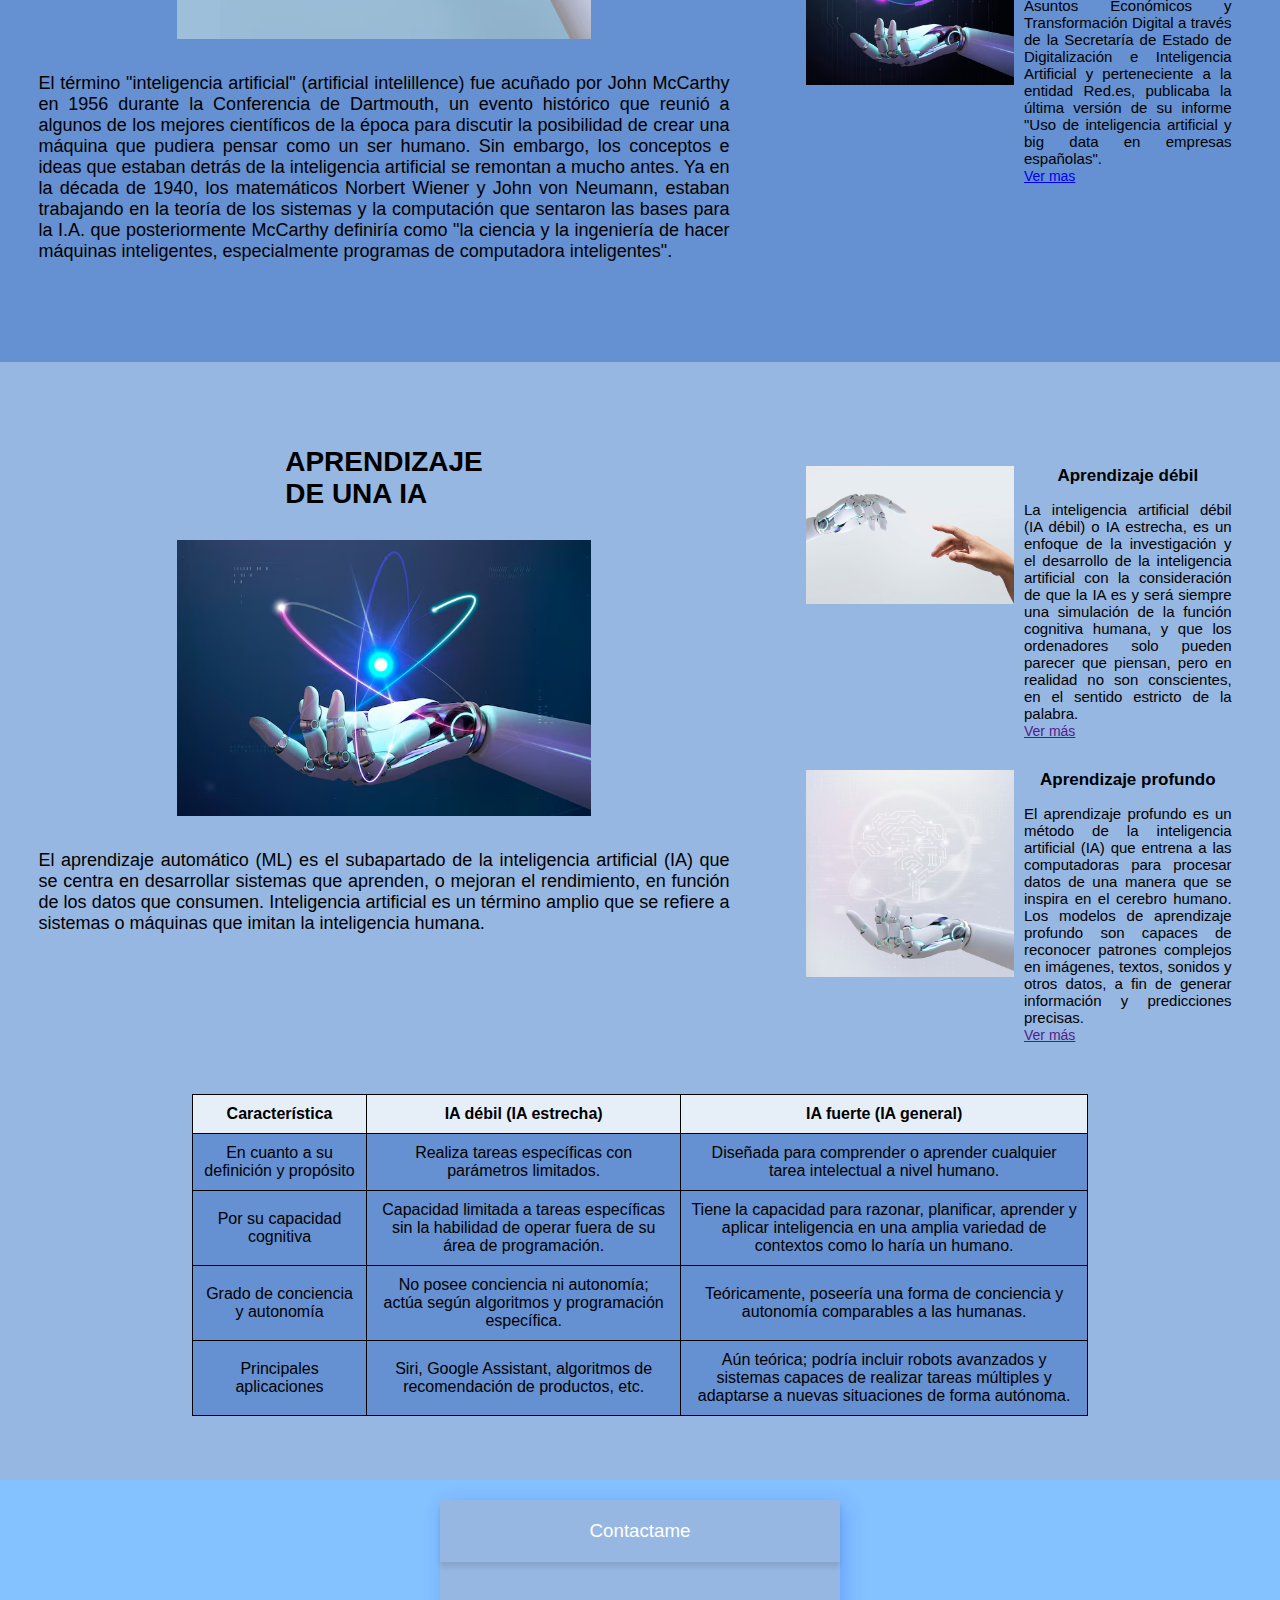
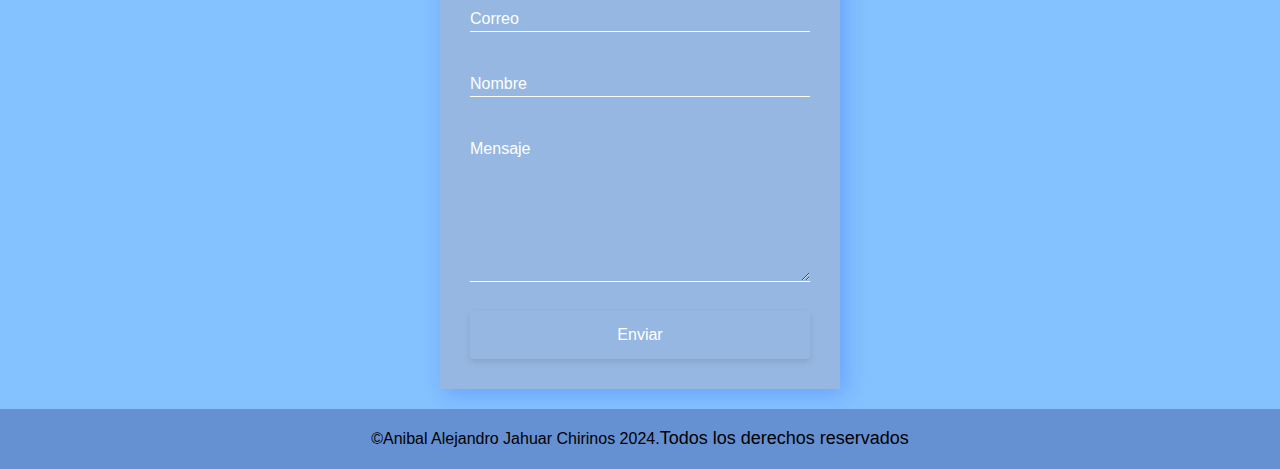
==== commit 54b47778: "Update index.html" ====
--- a/index.html
+++ b/index.html
@@ -9,7 +9,7 @@
 <body>
     <main class="main">
         <header class="cabecera"> 
-            <a  class="cabecera_link" href=""><img src="img/LogoMarcos-removebg-preview.png" alt="Logo"  class="cabecera_img">Anibal Jahuar</a>
+            <a  class="cabecera_link" href=""><img src="LogoMarcos-removebg-preview.png" alt="Logo"  class="cabecera_img">Anibal Jahuar</a>
         </header>
         <nav class="navegacion">
             <a href="index.html">Inicio</a>
@@ -33,7 +33,7 @@
                    
                 </div>
                 <div class="izq-img">
-                    <img src="img/IA2.avif" alt="">
+                    <img src="IA2.avif" alt="">
                 </div>
                 <p class="izq-parrafo"><span>El término </span>"inteligencia artificial" (artificial intelillence) fue acuñado por John McCarthy en 1956 durante la Conferencia de Dartmouth, un evento histórico que reunió a algunos de los mejores científicos de la época para discutir la posibilidad de crear una máquina que pudiera pensar como un ser humano. Sin embargo, los conceptos e ideas que estaban detrás de la inteligencia artificial se remontan a mucho antes.
 
@@ -46,7 +46,7 @@
                 </div>
                 <div class="der-novedades">
                     <div class="novedades-img">
-                         <img src="img/funcion.avif" alt="">
+                         <img src="funcion.avif" alt="">
                      </div>
                      <div class="novedades-textos" >
                          <h4>¿Cómo funciona la IA?</h4>
@@ -56,7 +56,7 @@
                  </div>
                 <div class="der-novedades">
                    <div class="novedades-img">
-                        <img src="img/espana.avif" alt="">
+                        <img src="espana.avif" alt="">
                     </div>
                     <div class="novedades-textos" >
                         <h4>La IA en España</h4>
@@ -73,7 +73,7 @@
                 <h2>Aprendizaje de una IA</h2>
             </div>
             <div class="izq-img">
-                <img src="img/IA3.avif" alt="">
+                <img src="IA3.avif" alt="">
             </div>
             <p class="izq-parrafo"><span>El aprendizaje automático (ML)</span> es el subapartado de la inteligencia artificial (IA) que se centra en desarrollar sistemas que aprenden, o mejoran el rendimiento, en función de los datos que consumen. Inteligencia artificial es un término amplio que se refiere a sistemas o máquinas que imitan la inteligencia humana.</p>
         </article>
@@ -82,7 +82,7 @@
             <div class="der-titulo"></div>
             <div class="der-novedades">
                 <div class="novedades-img">
-                    <img src="img/debil.avif" alt="">
+                    <img src="debil.avif" alt="">
                 </div>
                 <div class="novedades-textos">
                     <h4>Aprendizaje débil</h4>
@@ -92,7 +92,7 @@
             </div>
             <div class="der-novedades">
                 <div class="novedades-img">
-                    <img src="img/fuerte.avif" alt="">
+                    <img src="fuerte.avif" alt="">
                 </div>
                 <div class="novedades-textos">
                     <h4>Aprendizaje profundo</h4>
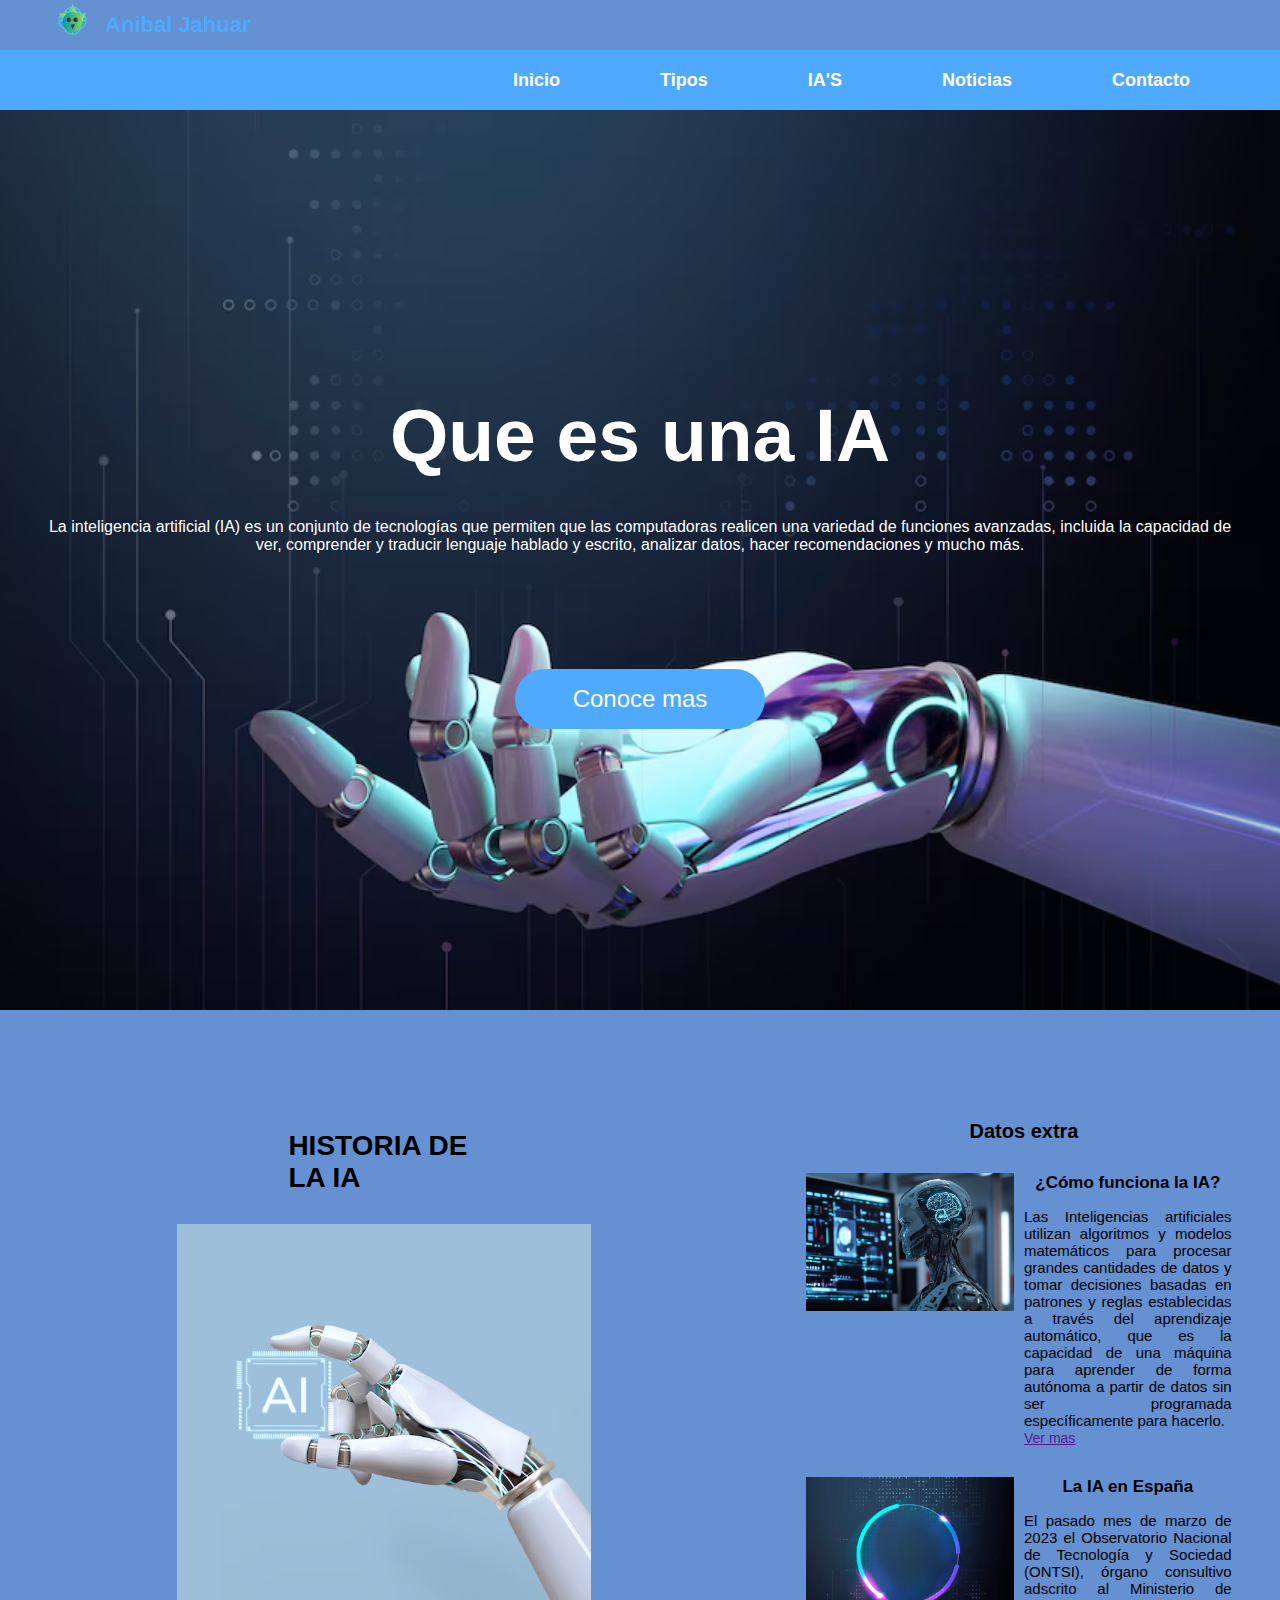
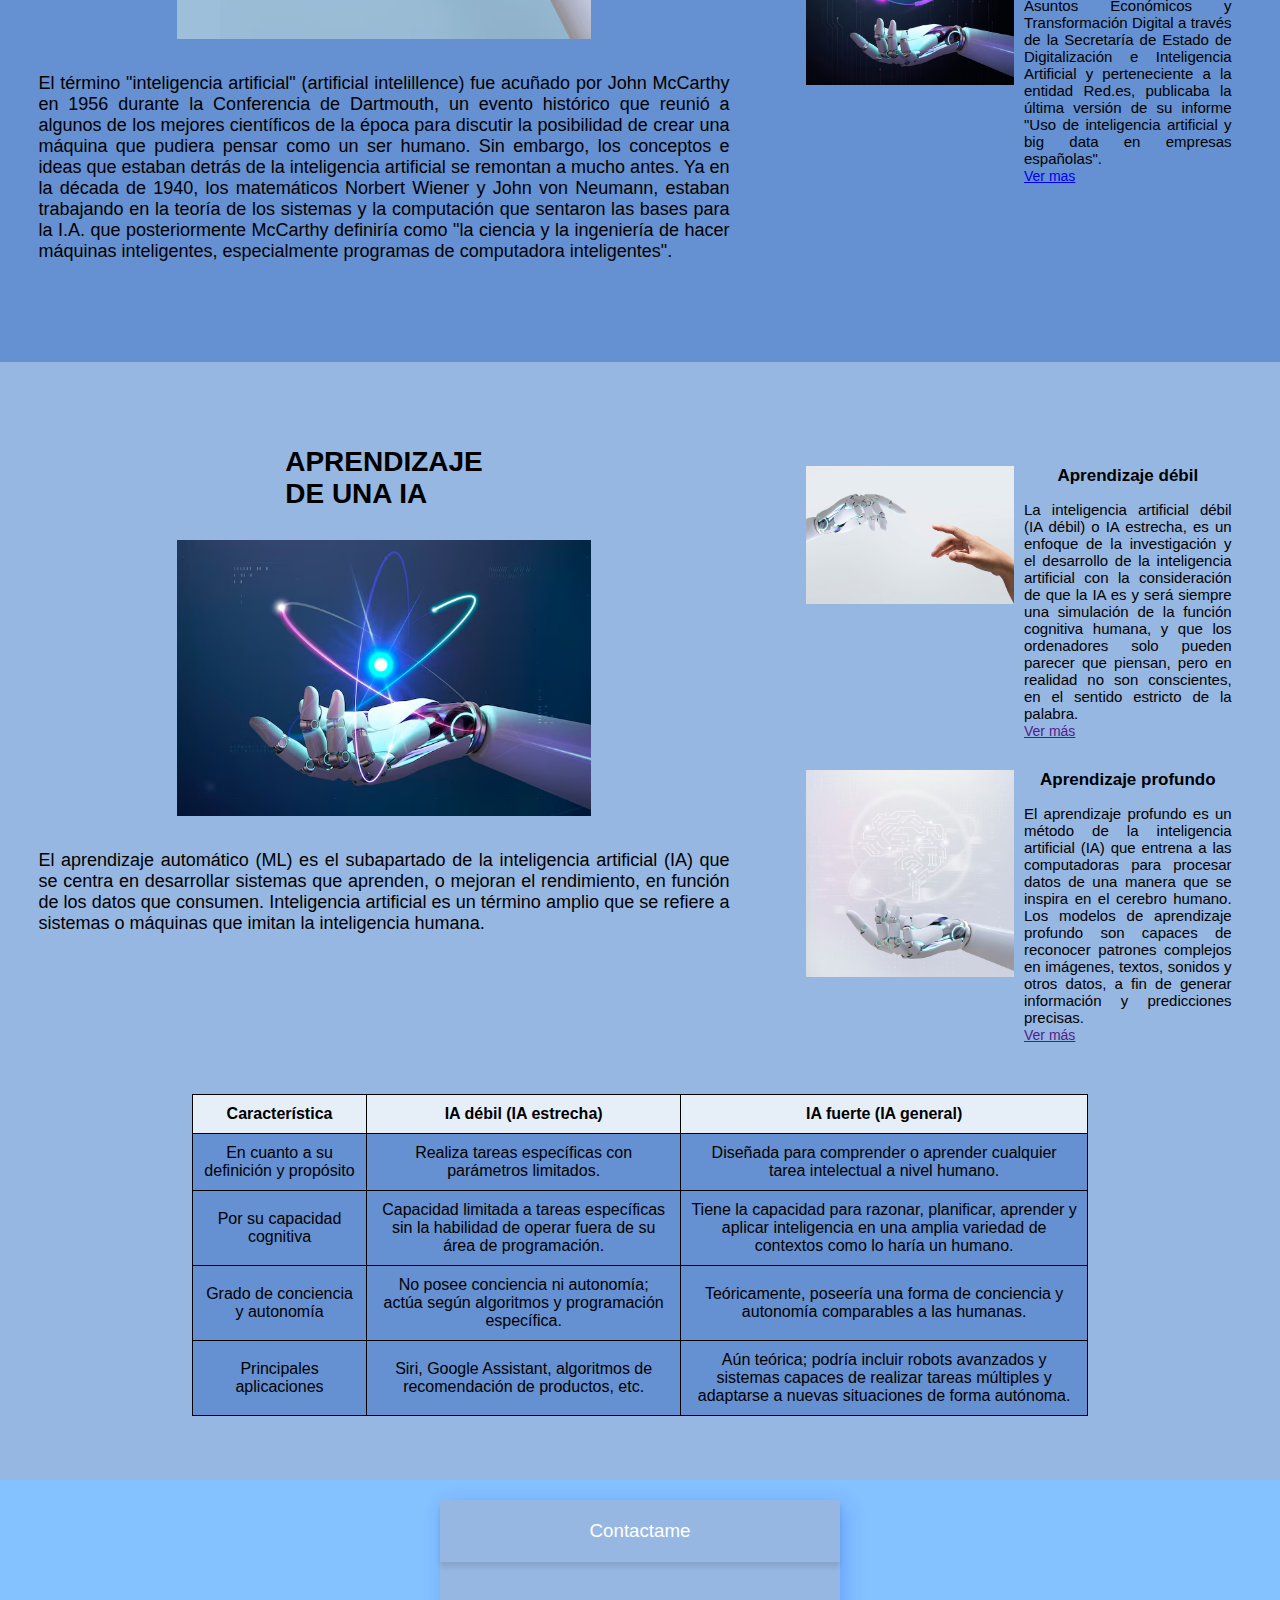
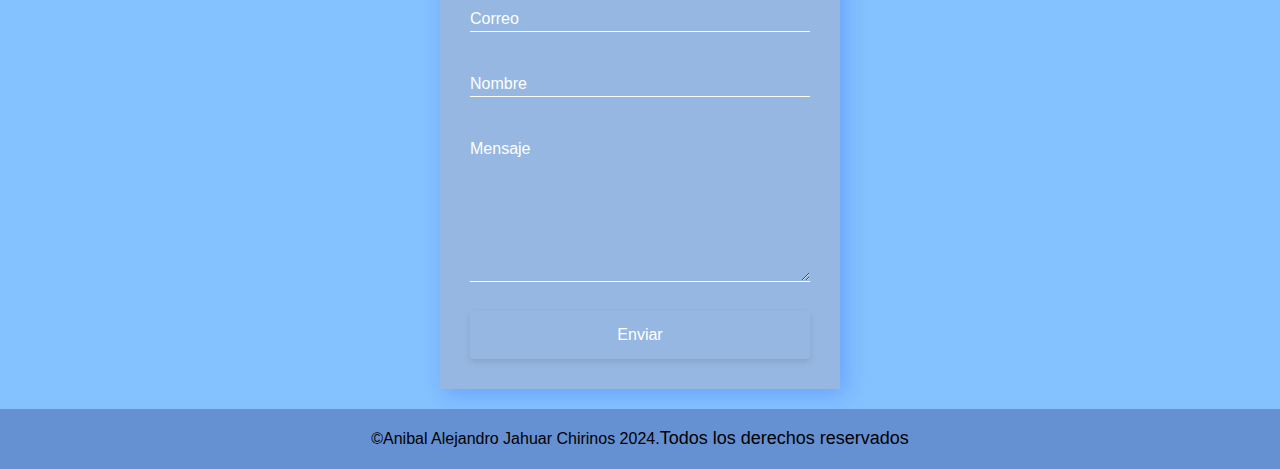
==== commit b17a3277: "Update index.html" ====
--- a/index.html
+++ b/index.html
@@ -16,7 +16,7 @@
             <a href="Tipos.html">Tipos</a>
             <a href="IA.html">IA'S</a>
             <a href="noticias.html">Noticias</a>
-          
+            <a href="contacto">Contacto</a>
         </nav>
 
         <section class="banner">
--- a/styles.css
+++ b/styles.css
@@ -71,7 +71,7 @@
 /*Fin navegacion*/
 /*Inicio banner*/
 .banner {
-  background-image: url(../img/IA1.2.avif); /* Aquí colocas la ruta de la imagen */
+  background-image: url(IA1.2.avif); /* Aquí colocas la ruta de la imagen */
   background-size: cover;
   background-position: center;
   background-repeat: no-repeat;
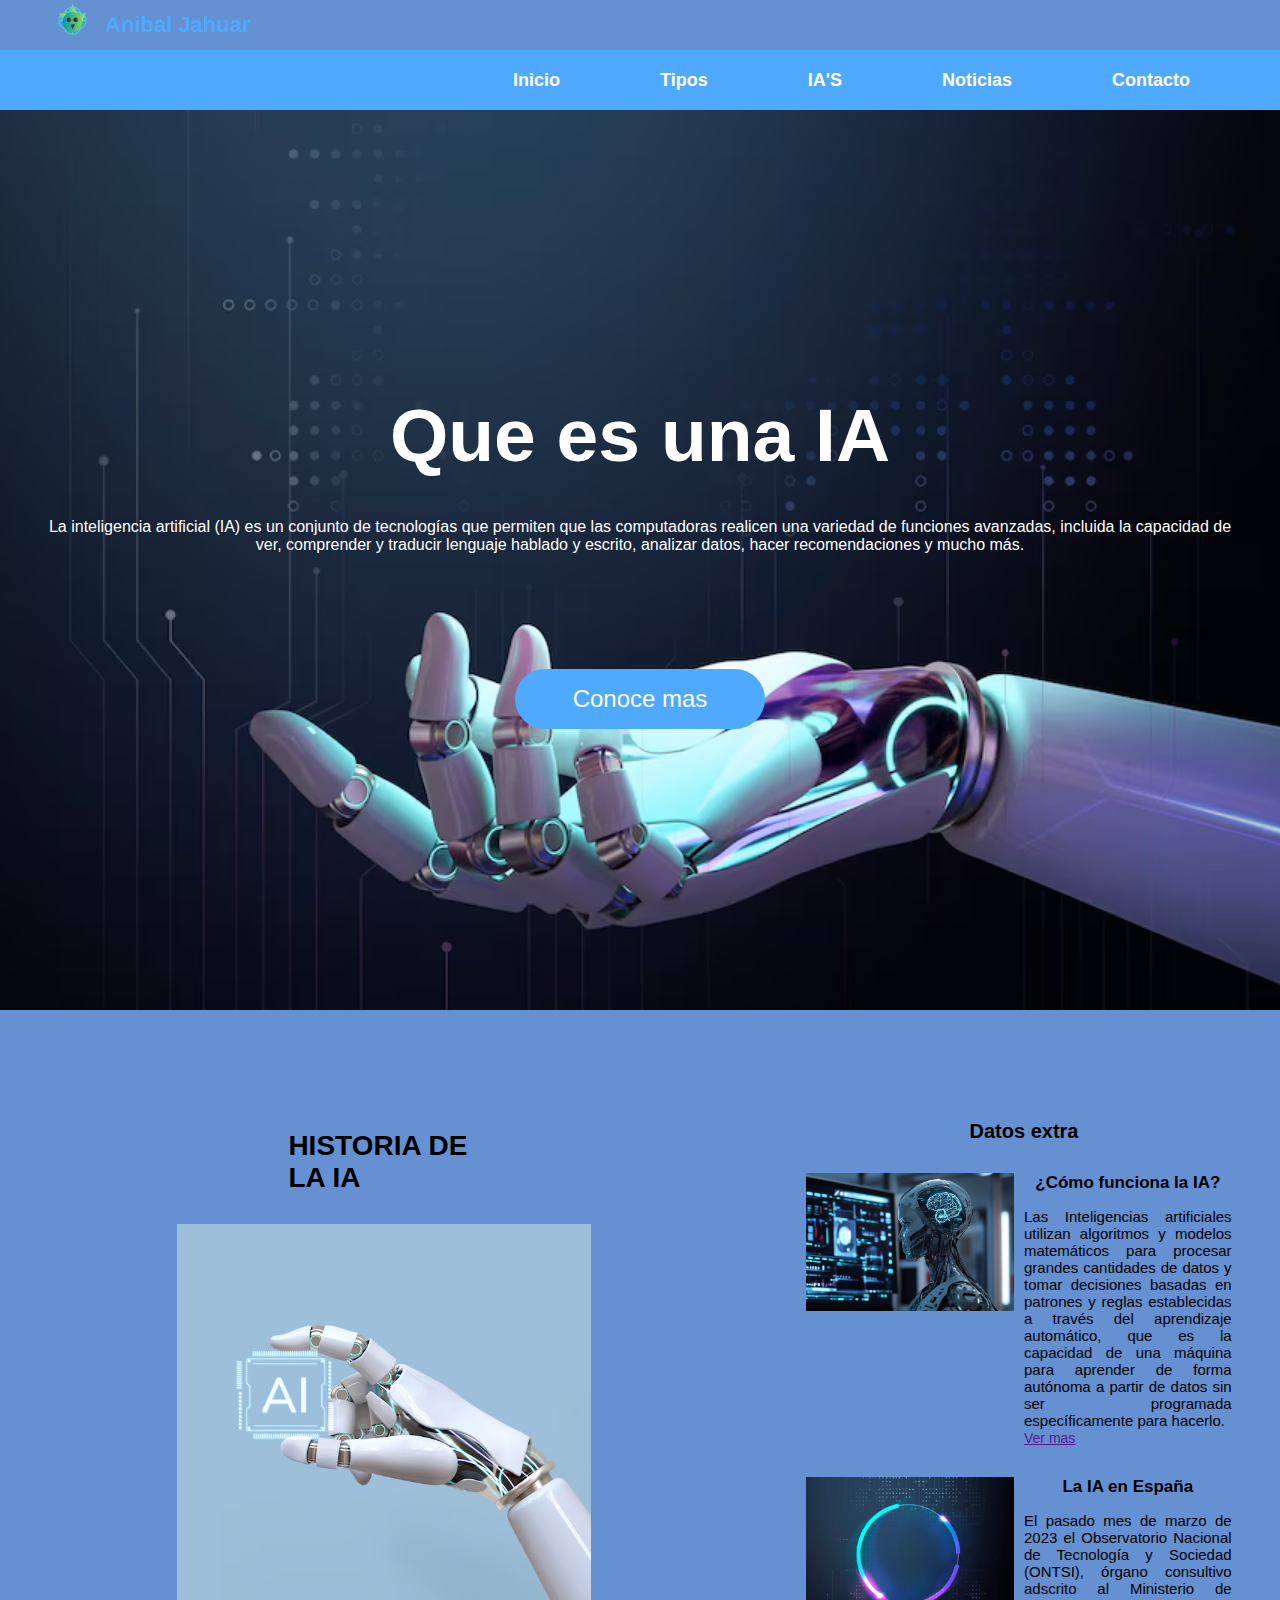
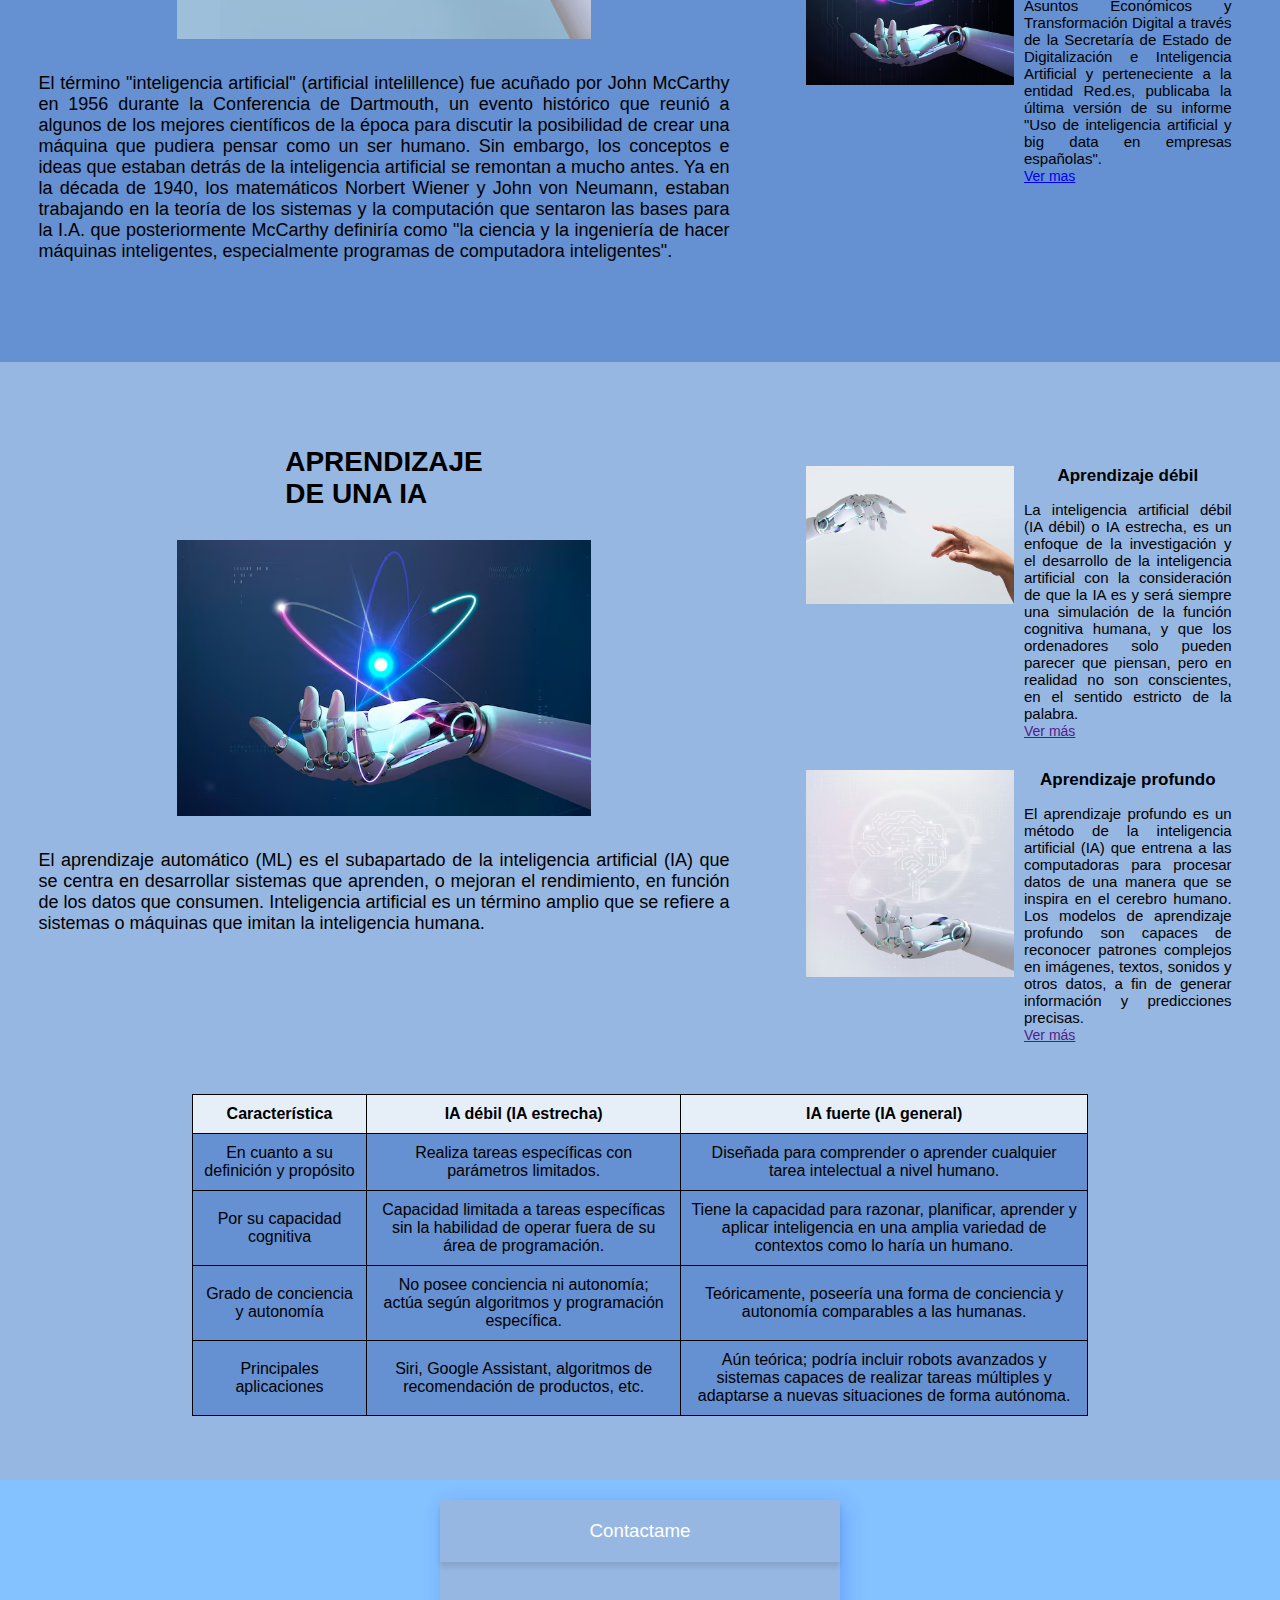
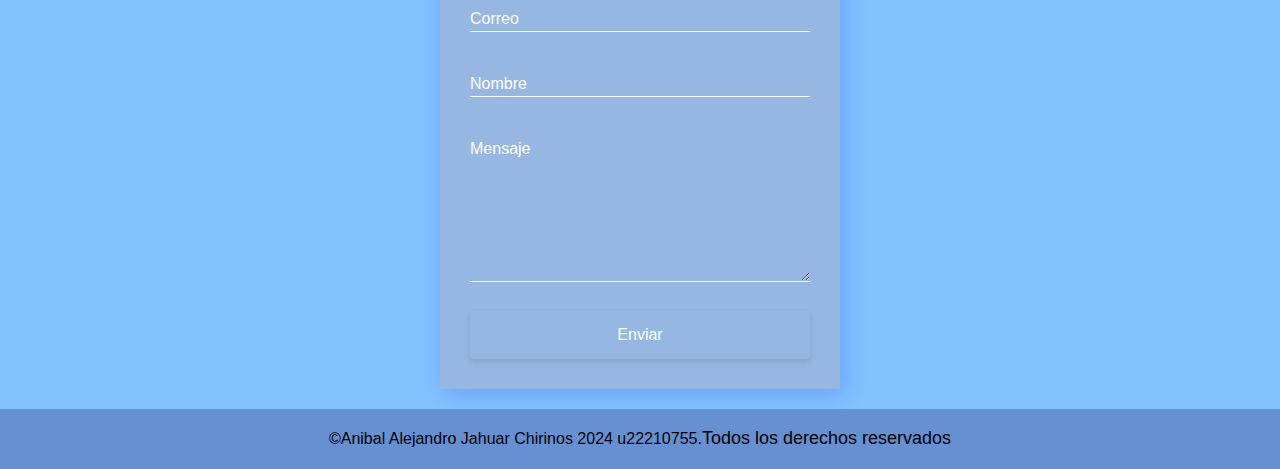
==== commit 6856d989: "Update index.html" ====
--- a/index.html
+++ b/index.html
@@ -16,7 +16,7 @@
             <a href="Tipos.html">Tipos</a>
             <a href="IA.html">IA'S</a>
             <a href="noticias.html">Noticias</a>
-            <a href="contacto">Contacto</a>
+            <a href="#contacto">Contacto</a>
         </nav>
 
         <section class="banner">
@@ -159,7 +159,7 @@
        <!-- Seccion 4 -->
        
             <footer class="footer">
-                &copy;Anibal Alejandro Jahuar Chirinos 2024. <p>Todos los derechos reservados</p>
+                &copy;Anibal Alejandro Jahuar Chirinos 2024 u22210755. <p>Todos los derechos reservados</p>
             </footer>
         </section>
     </main>
